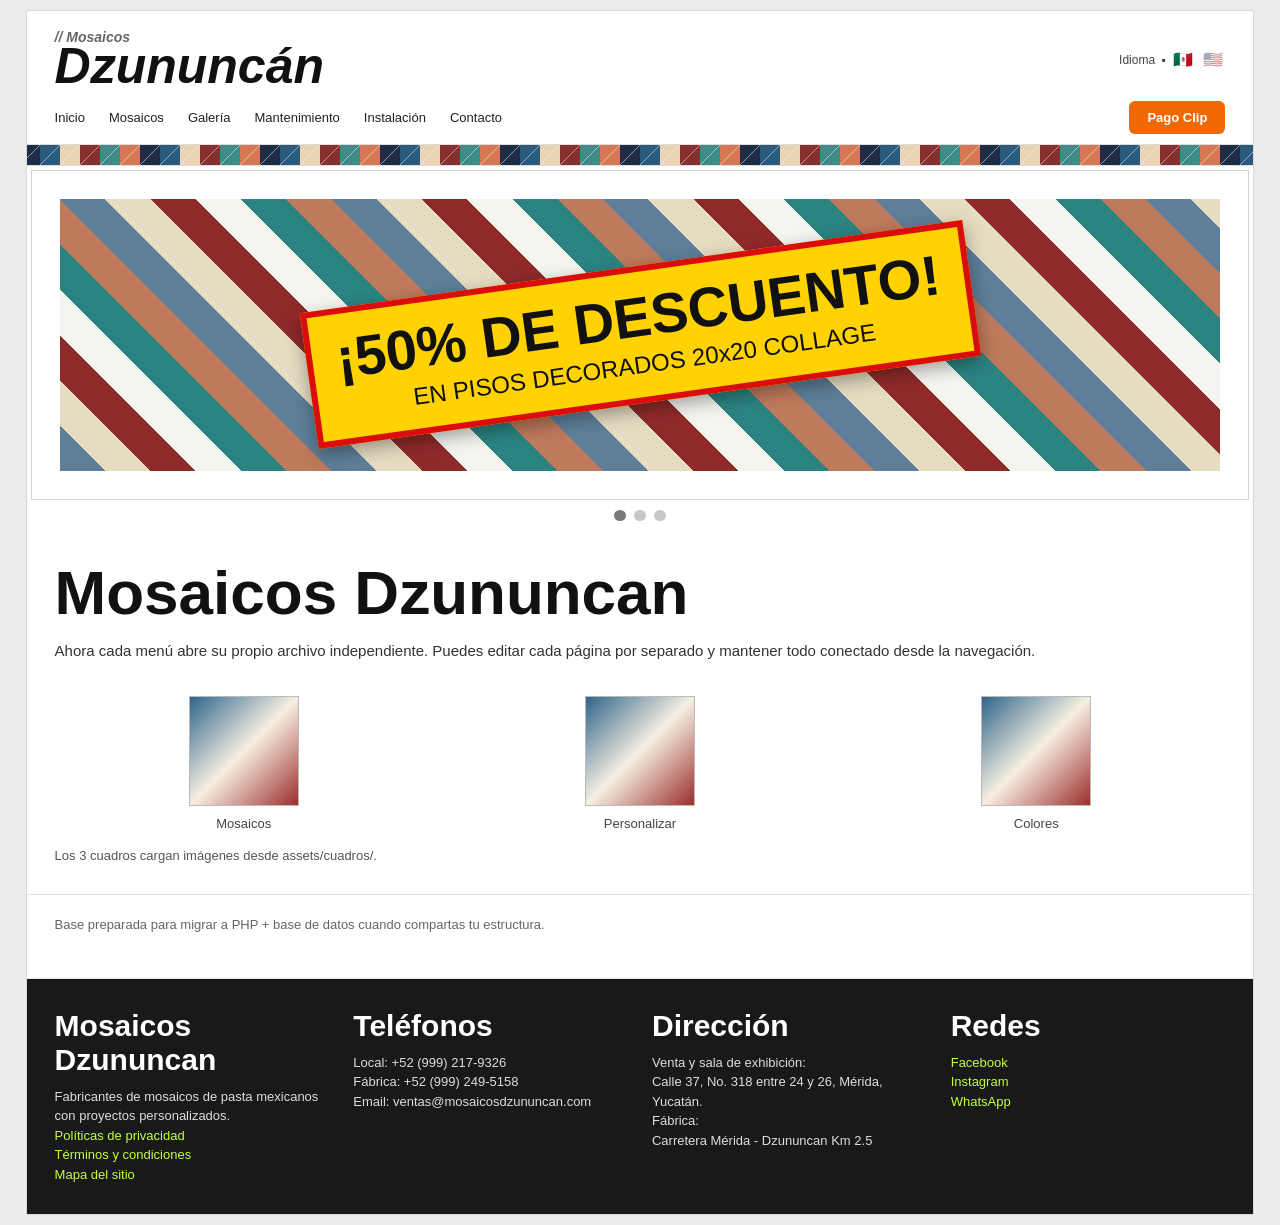
==== index.html @ 0fda91f3 "Merge 4589e6789a2e86bda77b7a3a38fa2004b139edac into e7e5aa910f6a037398a7ce93652a67bc9749ffb0" ====
<!doctype html>
<html lang="es">
<head>
  <meta charset="UTF-8" />
  <meta name="viewport" content="width=device-width, initial-scale=1.0" />
  <title>Inicio | Mosaicos Dzununcan</title>
  <link rel="stylesheet" href="assets.css" />
</head>
<body>
  <main class="site">
    <header class="top">
      <div class="brand-row">
        <div class="logo"><small>// Mosaicos</small>Dzununcán</div>
        <div class="langs"><span data-i18n="lang_label">Idioma</span> ▪
          <button class="lang-btn" data-set-lang="es" data-lang-active="es">🇲🇽</button>
          <button class="lang-btn" data-set-lang="en" data-lang-active="en">🇺🇸</button>
        </div>
      </div>
      <nav>
        <a data-keep-lang href="index.html" data-i18n="nav_home">Inicio</a>
        <a data-keep-lang href="mosaicos.html" data-i18n="nav_mosaics">Mosaicos</a>
        <a data-keep-lang href="galeria.html" data-i18n="nav_gallery">Galería</a>
        <a data-keep-lang href="mantenimiento.html" data-i18n="nav_maintenance">Mantenimiento</a>
        <a data-keep-lang href="instalacion.html" data-i18n="nav_installation">Instalación</a>
        <a data-keep-lang href="contacto.html" data-i18n="nav_contact">Contacto</a>
        <a data-keep-lang class="btn" href="pago.html" data-i18n="nav_pay">Pago Clip</a>
      </nav>
    </header>

    <div class="mosaic-strip"></div>
    <section class="hero" aria-label="Carrusel de promociones"><div class="slides" id="slides"></div></section>
    <div class="dots" id="dots"></div>

    <section>
      <h1>Mosaicos Dzununcan</h1>
      <p data-i18n="home_intro">Ahora cada menú abre su propio archivo independiente.</p>
      <div class="cards" id="featureCards"></div>
      <p class="note" data-i18n="home_note">Los 3 cuadros cargan imágenes desde assets/cuadros/.</p>
    </section>

    <footer data-i18n="home_footer">Base preparada para migrar a PHP + base de datos cuando compartas tu estructura.</footer>
  </main>

  <script src="app.js"></script>
  <script src="site-pages.js"></script>
</body>
</html>
---- assets.css ----
:root {
  --bg: #ececec;
  --card: #ffffff;
  --accent: #f16800;
  --text: #111;
  --muted: #555;
  --mosaic-strip-image: url('assets/strip-mosaicos-linea.svg');
}
* { box-sizing: border-box; }
body { margin:0; font-family: Arial, Helvetica, sans-serif; background:var(--bg); color:var(--text); }
.site { width: min(96vw, 1680px); margin: 10px auto; background: var(--card); border: 1px solid #d8d8d8; }
.top { padding: 20px 28px 10px; }
.brand-row { display:flex; align-items:center; justify-content:space-between; gap:20px; }
.logo { font-size: 50px; font-weight:700; font-style: italic; line-height: .9; }
.logo small { font-size: 14px; color:#666; display:block; }
.langs { font-size: 12px; color:#444; display:flex; align-items:center; gap:6px; }
.lang-btn{border:0;background:transparent;cursor:pointer;padding:0 2px;font-size:16px;opacity:.55}
.lang-btn.active{opacity:1}
nav { margin-top: 12px; display:flex; gap:24px; align-items:center; font-size:13px; flex-wrap: wrap; }
nav a { color:#222; text-decoration:none; }
nav a:hover { color:var(--accent); }
.btn { margin-left:auto; background:var(--accent); color:#fff; border-radius:6px; padding:9px 18px; font-weight:700; text-decoration:none; }
.mosaic-strip { height:22px; border-top:1px solid #ddd; border-bottom:1px solid #ddd; background-image: var(--mosaic-strip-image), repeating-linear-gradient(90deg,#2b5a7f 0 22px,#e9d4b4 22px 44px,#872f2d 44px 66px,#f3f1e8 66px 88px,#3f8b8a 88px 110px,#d77855 110px 132px,#1d2d45 132px 154px,#dbb2a6 154px 176px); background-size: auto 100%, auto; background-repeat: repeat-x, repeat; background-position:center; }
section { padding: 28px; }
h1 { margin:0 0 12px; font-size: 62px; }
h2 { margin:0 0 8px; font-size: 42px; }
h3 { margin:0 0 8px; font-size: 24px; }
p { margin:0; font-size:15px; line-height:1.5; color:#333; }
.panel { border-top:1px solid #e2e2e2; }
.grid { display:grid; gap:16px; }
.cards { display:flex; justify-content: space-around; margin-top: 34px; gap: 18px; }
.tile-card { text-decoration:none; color:inherit; text-align:center; }
.tile-card img { width:110px; height:110px; object-fit:cover; border:1px solid #bbb; display:block; margin:0 auto 8px; }
.tile-card span { font-size: 13px; color:#444; }
.hero { border:1px solid #d4d4d4; margin:4px; height:330px; overflow:hidden; position:relative; }
.slides { position:relative; width:100%; height:100%; }
.slide { position:absolute; inset:0; display:flex; align-items:center; justify-content:center; opacity:0; transition: opacity .35s ease; background: var(--slide-bg,#ddd); }
.slide.active { opacity:1; }
.promo { transform:rotate(-8deg); background:#ffd200; border:6px solid #db0c0c; padding:18px 24px; text-align:center; box-shadow:0 6px 18px rgba(0,0,0,.35); max-width: 90%; }
.promo strong { display:block; font-size: clamp(26px,4.6vw,56px); line-height: .95; }
.promo span { display:block; margin-top:8px; font-size: clamp(16px,2vw,24px); }
.dots { display:flex; justify-content:center; gap:8px; margin:10px 0 8px; }
.dots button { width:11px; height:11px; border-radius:50%; border:0; background:#c8c8c8; cursor:pointer; }
.dots button.active { background:#777; }
.note { margin-top: 14px; font-size: 13px; color: var(--muted); }
footer { border-top:1px solid #e2e2e2; padding:22px 28px; font-size:13px; color:#666; }
.category-grid{display:grid;grid-template-columns:repeat(4,1fr);gap:18px;margin-top:14px}
.category-card img{width:100%;height:130px;object-fit:cover;border:1px solid #ccc}
.category-card a{display:inline-block;margin-top:8px;background:#f39845;color:#fff;padding:5px 8px;text-decoration:none;font-size:12px}
.mosaic-grid{display:grid;grid-template-columns:repeat(4,1fr);gap:18px}
.mosaic-card img{width:100%;aspect-ratio:1/1;object-fit:cover;border:1px solid #cfcfcf}
.mosaic-card .code{font-size:11px;color:#666;letter-spacing:.3px;margin:6px 0 2px}
.mosaic-card .name{font-size:14px;margin:4px 0 6px}
.mosaic-card .action{display:inline-block;background:#f39845;color:#fff;padding:4px 8px;text-decoration:none;font-size:12px}
.empty-msg{grid-column:1/-1;padding:12px;border:1px dashed #bbb;background:#fafafa;color:#444}
.custom-wrap{display:grid;grid-template-columns:1fr 160px 1.4fr;gap:14px;align-items:start}
.vector-editor{width:100%;max-width:300px;aspect-ratio:1;border:1px solid #888;background:#fff;padding:8px}
.vector-editor svg,.editable-svg{width:100%;height:100%;display:block}
.editable-png{width:100%;height:100%;object-fit:contain;display:block}
.vector-canvas{width:100%;height:100%;display:block;cursor:crosshair;border:1px solid #999;background:#fff}
.preview-big{width:100%;aspect-ratio:12/8;border:1px solid #888;background:#f2f2f2;overflow:hidden}
.pattern-canvas{width:100%;height:100%;display:block}
.palette{display:grid;grid-template-columns:repeat(5,1fr);gap:4px}
.sw{height:32px;border:1px solid #999;cursor:pointer;position:relative;color:#fff;font-size:10px;font-weight:700;text-shadow:0 1px 2px rgba(0,0,0,.75)}
.sw span{position:absolute;left:4px;bottom:2px;letter-spacing:.2px}
.sw.active{outline:2px solid #111}
.side-box{border:1px solid #ddd;background:#f8f8f8;padding:12px}
@media (max-width:760px){ .site{width:100%;margin:0;border-left:0;border-right:0}.btn{margin-left:0}.logo{font-size:42px}h1{font-size:46px}h2{font-size:34px}.hero{height:260px}.category-grid,.mosaic-grid{grid-template-columns:repeat(2,1fr)}.custom-wrap{grid-template-columns:1fr}.dark-cols{grid-template-columns:1fr} }

.dark-footer{background:#191919;color:#eee;padding:30px 28px;margin-top:24px}
.dark-cols{display:grid;grid-template-columns:repeat(4,1fr);gap:24px}
.dark-footer h4{margin:0 0 10px;font-size:30px;color:#fff}
.dark-footer p,.dark-footer a{font-size:13px;line-height:1.5;color:#ddd;text-decoration:none}
.dark-footer a{color:#c2ff3f}
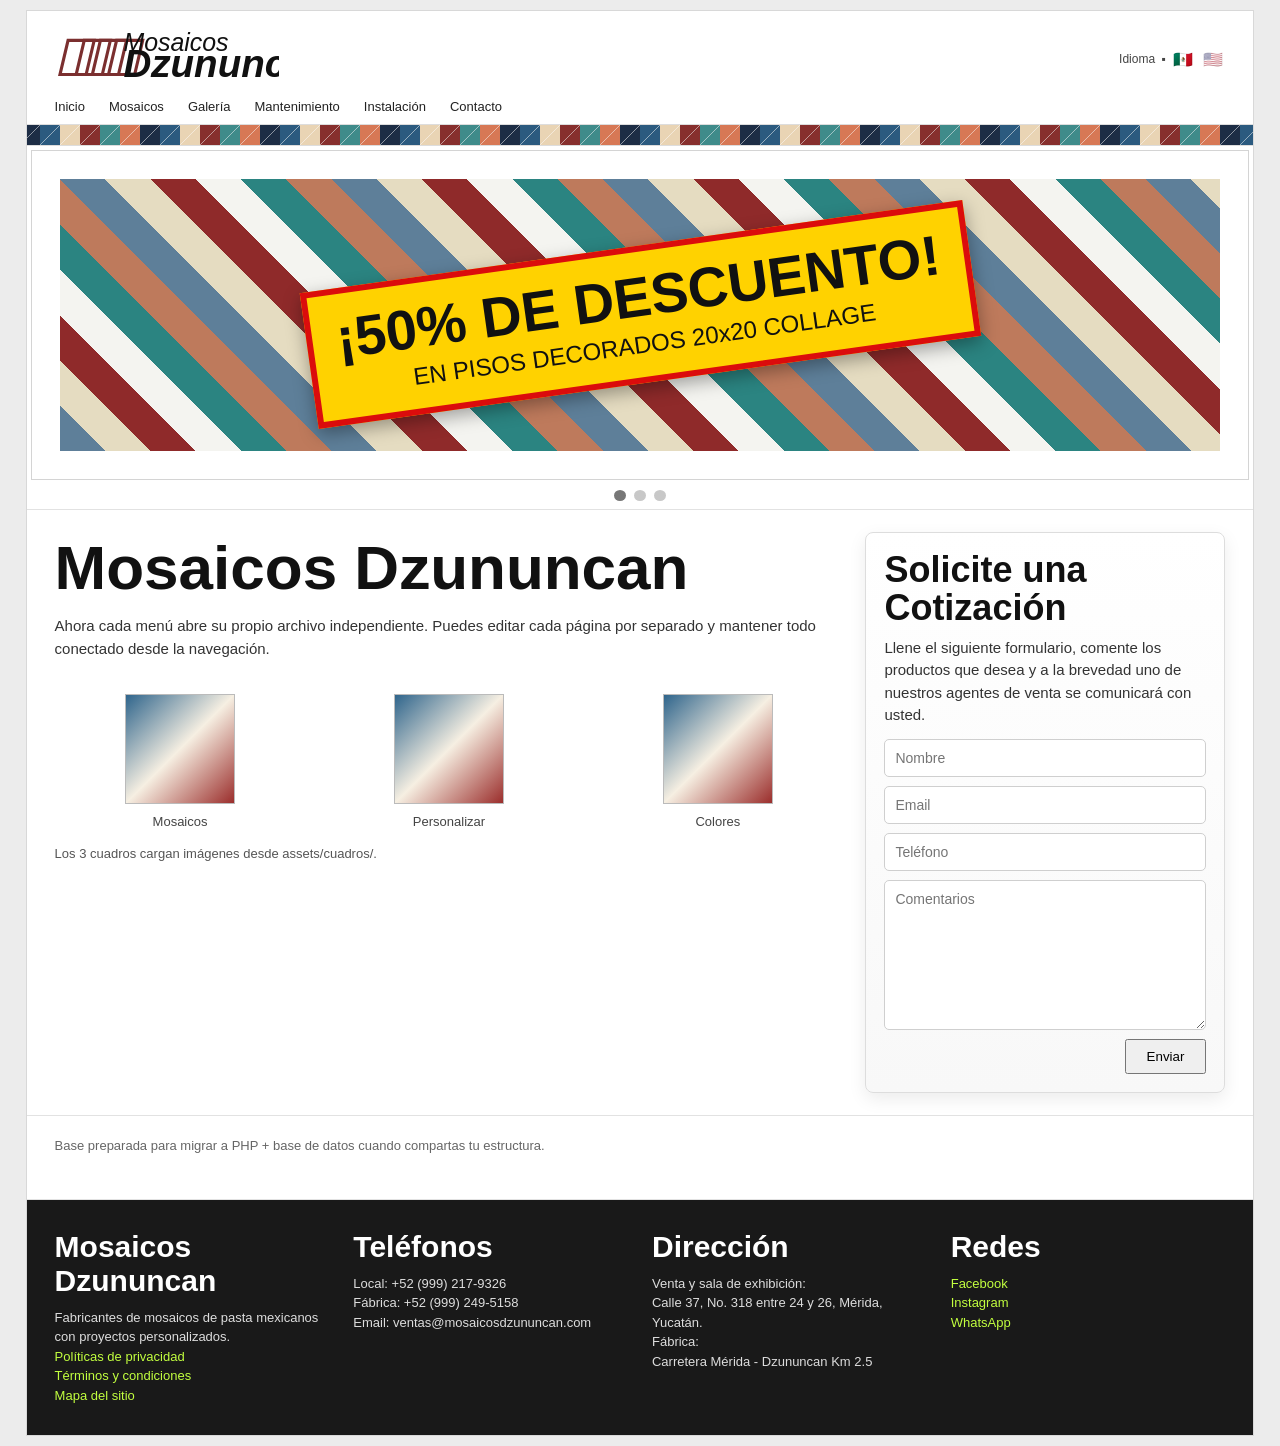
==== commit 766866bd: "Refine customizer entry modes and stop duplicating Tapiz model images" ====
--- a/index.html
+++ b/index.html
@@ -10,7 +10,7 @@
   <main class="site">
     <header class="top">
       <div class="brand-row">
-        <div class="logo"><small>// Mosaicos</small>Dzununcán</div>
+        <div class="logo"><img src="assets/logo-dzununcan.svg" alt="Mosaicos Dzununcán" /></div>
         <div class="langs"><span data-i18n="lang_label">Idioma</span> ▪
           <button class="lang-btn" data-set-lang="es" data-lang-active="es">🇲🇽</button>
           <button class="lang-btn" data-set-lang="en" data-lang-active="en">🇺🇸</button>
@@ -23,7 +23,7 @@
         <a data-keep-lang href="mantenimiento.html" data-i18n="nav_maintenance">Mantenimiento</a>
         <a data-keep-lang href="instalacion.html" data-i18n="nav_installation">Instalación</a>
         <a data-keep-lang href="contacto.html" data-i18n="nav_contact">Contacto</a>
-        <a data-keep-lang class="btn" href="pago.html" data-i18n="nav_pay">Pago Clip</a>
+        
       </nav>
     </header>
 
@@ -31,17 +31,31 @@
     <section class="hero" aria-label="Carrusel de promociones"><div class="slides" id="slides"></div></section>
     <div class="dots" id="dots"></div>
 
-    <section>
-      <h1>Mosaicos Dzununcan</h1>
-      <p data-i18n="home_intro">Ahora cada menú abre su propio archivo independiente.</p>
-      <div class="cards" id="featureCards"></div>
-      <p class="note" data-i18n="home_note">Los 3 cuadros cargan imágenes desde assets/cuadros/.</p>
+    <section class="panel decorated-layout home-sales-layout">
+      <div class="mosaic-grid-wrap">
+        <h1>Mosaicos Dzununcan</h1>
+        <p data-i18n="home_intro">Ahora cada menú abre su propio archivo independiente.</p>
+        <div class="cards" id="featureCards"></div>
+        <p class="note" data-i18n="home_note">Los 3 cuadros cargan imágenes desde assets/cuadros/.</p>
+      </div>
+      <aside class="quote-box">
+        <h3 data-i18n="quote_title">Solicite una Cotización</h3>
+        <p data-i18n="quote_desc">Llene el siguiente formulario, comente los productos que desea y a la brevedad uno de nuestros agentes de venta se comunicará con usted.</p>
+        <form class="quote-form" action="mailto:ventas@mosaicosdzununcan.com" method="post" enctype="text/plain">
+          <input type="text" name="nombre" data-i18n-placeholder="quote_name" placeholder="Nombre" required />
+          <input type="email" name="email" data-i18n-placeholder="quote_email" placeholder="Email" required />
+          <input type="tel" name="telefono" data-i18n-placeholder="quote_phone" placeholder="Teléfono" />
+          <textarea name="comentarios" rows="8" data-i18n-placeholder="quote_comments" placeholder="Comentarios" required></textarea>
+          <button type="submit" class="action quote-submit" data-i18n="quote_send">Enviar</button>
+        </form>
+      </aside>
     </section>
 
     <footer data-i18n="home_footer">Base preparada para migrar a PHP + base de datos cuando compartas tu estructura.</footer>
   </main>
 
   <script src="app.js"></script>
+  <script src="config/home-carousel.js"></script>
   <script src="site-pages.js"></script>
 </body>
 </html>
--- a/assets.css
+++ b/assets.css
@@ -11,8 +11,8 @@
 .site { width: min(96vw, 1680px); margin: 10px auto; background: var(--card); border: 1px solid #d8d8d8; }
 .top { padding: 20px 28px 10px; }
 .brand-row { display:flex; align-items:center; justify-content:space-between; gap:20px; }
-.logo { font-size: 50px; font-weight:700; font-style: italic; line-height: .9; }
-.logo small { font-size: 14px; color:#666; display:block; }
+.logo { display:flex; align-items:center; }
+.logo img { height:56px; width:auto; display:block; }
 .langs { font-size: 12px; color:#444; display:flex; align-items:center; gap:6px; }
 .lang-btn{border:0;background:transparent;cursor:pointer;padding:0 2px;font-size:16px;opacity:.55}
 .lang-btn.active{opacity:1}
@@ -43,6 +43,17 @@
 .dots button { width:11px; height:11px; border-radius:50%; border:0; background:#c8c8c8; cursor:pointer; }
 .dots button.active { background:#777; }
 .note { margin-top: 14px; font-size: 13px; color: var(--muted); }
+
+.model-search-row{display:flex;gap:10px;flex-wrap:wrap}
+.model-search{margin-top:8px;max-width:190px;position:relative}
+.model-search input{width:100%;padding:7px 10px;border:1px solid #c7c7c7;border-radius:6px;font-size:12px}
+.model-search-results{margin-top:6px;border:1px solid #e2e2e2;border-radius:6px;max-height:96px;overflow:auto;background:#fff}
+.model-search-item{display:block;width:100%;border:0;border-bottom:1px solid #f0f0f0;background:#fff;text-align:left;padding:7px 9px;cursor:pointer;font-size:12px;color:#444}
+.model-search-item:last-child{border-bottom:0}
+.model-search-item:hover{background:#f8f8f8}
+.model-search-item.active{background:#fff4e8;color:#b45600;font-weight:700}
+.model-search-empty{padding:8px 9px;font-size:12px;color:#777}
+
 footer { border-top:1px solid #e2e2e2; padding:22px 28px; font-size:13px; color:#666; }
 .category-grid{display:grid;grid-template-columns:repeat(4,1fr);gap:18px;margin-top:14px}
 .category-card img{width:100%;height:130px;object-fit:cover;border:1px solid #ccc}
@@ -51,7 +62,8 @@
 .mosaic-card img{width:100%;aspect-ratio:1/1;object-fit:cover;border:1px solid #cfcfcf}
 .mosaic-card .code{font-size:11px;color:#666;letter-spacing:.3px;margin:6px 0 2px}
 .mosaic-card .name{font-size:14px;margin:4px 0 6px}
-.mosaic-card .action{display:inline-block;background:#f39845;color:#fff;padding:4px 8px;text-decoration:none;font-size:12px}
+.mosaic-card .action{display:inline-block;background:#f39845;color:#fff;padding:4px 8px;text-decoration:none;font-size:12px;transition:transform .14s ease,box-shadow .14s ease}
+.mosaic-card .action:hover{transform:scale(1.06);box-shadow:0 3px 10px rgba(0,0,0,.16)}
 .empty-msg{grid-column:1/-1;padding:12px;border:1px dashed #bbb;background:#fafafa;color:#444}
 .custom-wrap{display:grid;grid-template-columns:1fr 160px 1.4fr;gap:14px;align-items:start}
 .vector-editor{width:100%;max-width:300px;aspect-ratio:1;border:1px solid #888;background:#fff;padding:8px}
@@ -65,7 +77,34 @@
 .sw span{position:absolute;left:4px;bottom:2px;letter-spacing:.2px}
 .sw.active{outline:2px solid #111}
 .side-box{border:1px solid #ddd;background:#f8f8f8;padding:12px}
-@media (max-width:760px){ .site{width:100%;margin:0;border-left:0;border-right:0}.btn{margin-left:0}.logo{font-size:42px}h1{font-size:46px}h2{font-size:34px}.hero{height:260px}.category-grid,.mosaic-grid{grid-template-columns:repeat(2,1fr)}.custom-wrap{grid-template-columns:1fr}.dark-cols{grid-template-columns:1fr} }
+@media (max-width:980px){.decorated-layout{grid-template-columns:1fr}.quote-box h3{font-size:30px}.quote-top h4{font-size:32px}.cards{justify-content:flex-start}}
+@media (max-width:760px){ .site{width:100%;margin:0;border-left:0;border-right:0}.btn{margin-left:0}.logo img{height:44px}h1{font-size:46px}h2{font-size:34px}.hero{height:260px}.category-grid,.mosaic-grid,.mosaic-grid-small{grid-template-columns:repeat(2,1fr)}.custom-wrap{grid-template-columns:1fr}.dark-cols{grid-template-columns:1fr} }
+
+
+.decorated-layout{display:grid;grid-template-columns:minmax(0,1fr) 360px;gap:22px;align-items:start;padding:22px 28px}
+.mosaic-grid-wrap{min-width:0}
+.mosaic-grid-small{grid-template-columns:repeat(4,minmax(100px,1fr));gap:12px}
+.mosaic-grid-small .mosaic-card{text-align:center}
+.mosaic-grid-small .mosaic-card img{max-width:118px;margin:0 auto;display:block}
+.mosaic-grid-small .name{font-size:11px}
+.mosaic-grid-small .code{font-size:9px}
+.quote-box{border:1px solid #ddd;background:linear-gradient(180deg,#ffffff 0%,#f8f8f8 100%);padding:18px;border-radius:8px;box-shadow:0 6px 18px rgba(0,0,0,.08)}
+
+.quote-top{padding-bottom:12px;border-bottom:1px solid #e3e3e3;margin-bottom:14px}
+.quote-top h4{font-size:40px;line-height:1.04;margin:0 0 8px}
+.quote-top p{margin:0 0 8px;font-size:14px;color:#333}
+.quote-top-btn{display:inline-block;padding:10px 14px !important;border-radius:999px !important;background:linear-gradient(90deg,#f39845 0%,#f16800 100%) !important;color:#fff !important;font-weight:700;letter-spacing:.2px;text-decoration:none !important;box-shadow:0 8px 18px rgba(241,104,0,.28);transition:transform .16s ease,box-shadow .16s ease}
+.quote-top-btn:hover{transform:translateY(-1px) scale(1.03);box-shadow:0 12px 24px rgba(241,104,0,.32)}
+
+.quote-box h3{font-size:36px;margin:0 0 10px;line-height:1.05}
+.quote-box p{font-size:15px;line-height:1.5;margin-bottom:12px;color:#333}
+.quote-form{display:grid;gap:9px}
+.quote-form input,.quote-form textarea{width:100%;border:1px solid #cfcfcf;border-radius:5px;padding:10px;font-size:14px;font-family:Arial,Helvetica,sans-serif;background:#fff}
+.quote-submit{justify-self:end;padding:8px 20px}
+.home-sales-layout h1{margin-top:0}
+.custom-controls{display:flex;gap:6px;margin-top:8px}
+.control-btn{padding:7px 10px;min-width:38px;font-size:16px;line-height:1;border-radius:6px}
+.control-btn:disabled{opacity:.45;cursor:not-allowed}
 
 .dark-footer{background:#191919;color:#eee;padding:30px 28px;margin-top:24px}
 .dark-cols{display:grid;grid-template-columns:repeat(4,1fr);gap:24px}
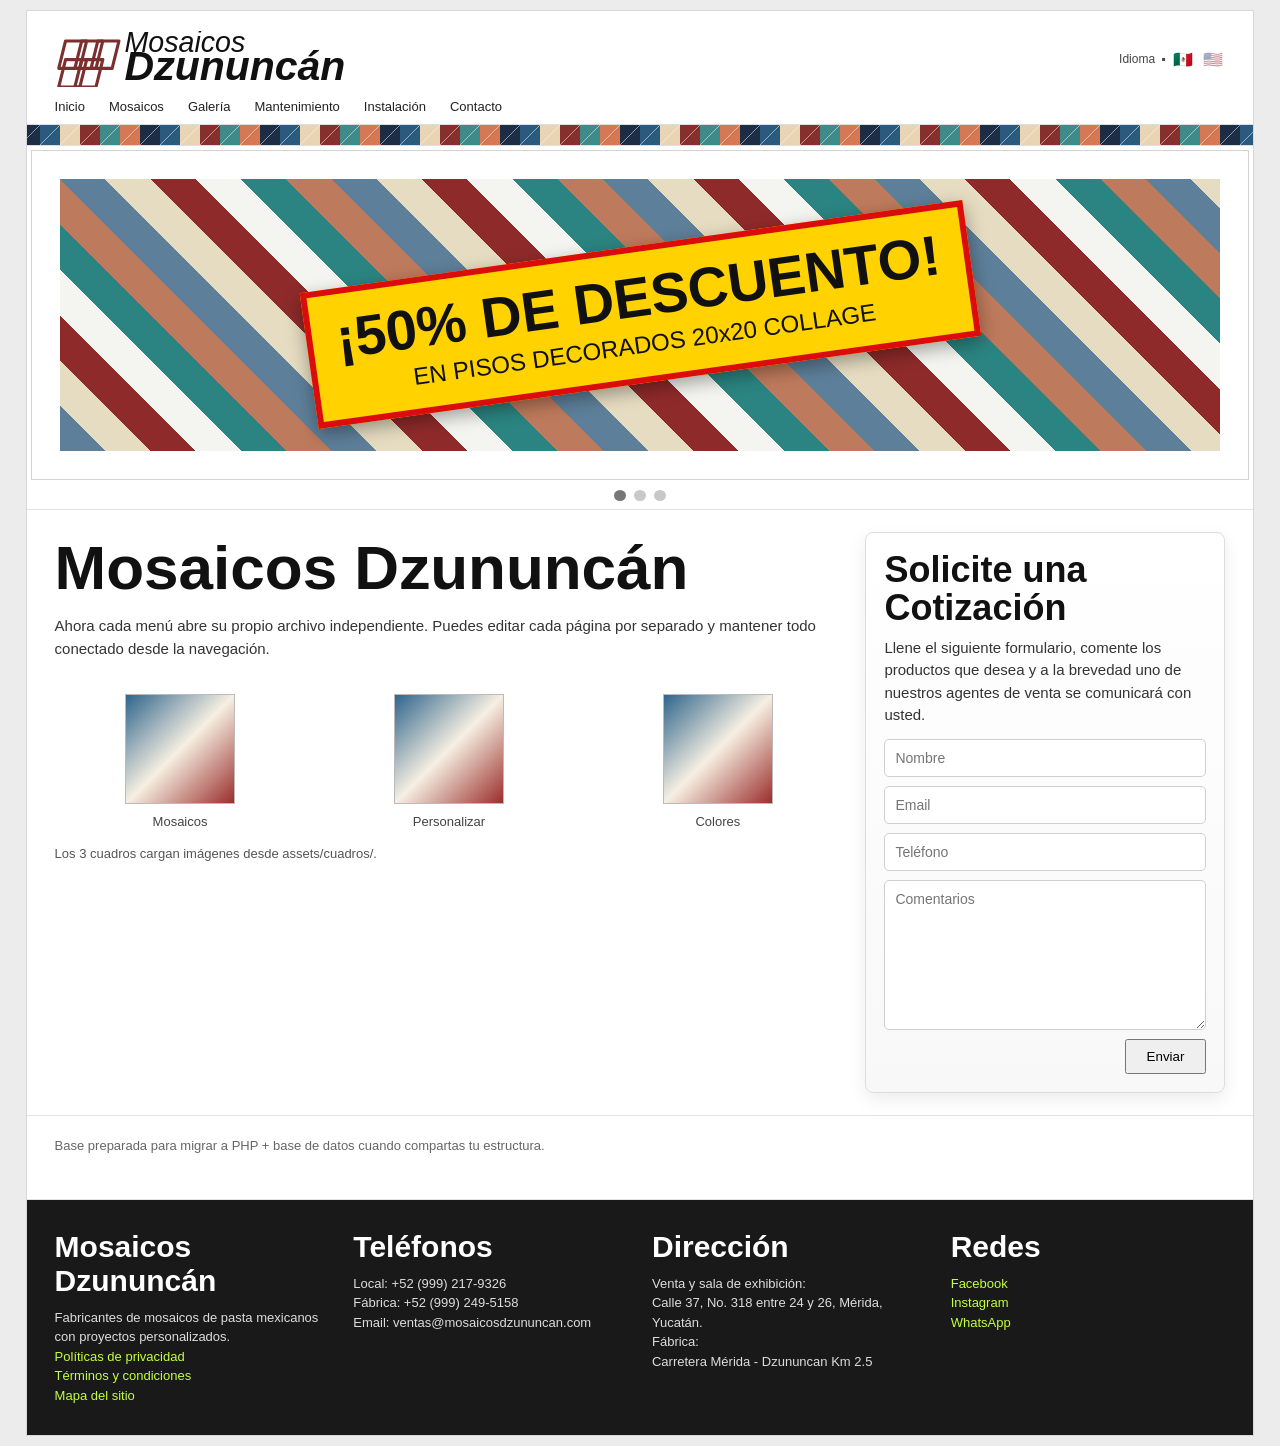
==== commit 04aa64dd: "Refinar overlay animado y restaurar branding Dzununcán en logo" ====
--- a/index.html
+++ b/index.html
@@ -3,7 +3,7 @@
 <head>
   <meta charset="UTF-8" />
   <meta name="viewport" content="width=device-width, initial-scale=1.0" />
-  <title>Inicio | Mosaicos Dzununcan</title>
+  <title>Inicio | Mosaicos Dzununcán</title>
   <link rel="stylesheet" href="assets.css" />
 </head>
 <body>
@@ -33,7 +33,7 @@
 
     <section class="panel decorated-layout home-sales-layout">
       <div class="mosaic-grid-wrap">
-        <h1>Mosaicos Dzununcan</h1>
+        <h1>Mosaicos Dzununcán</h1>
         <p data-i18n="home_intro">Ahora cada menú abre su propio archivo independiente.</p>
         <div class="cards" id="featureCards"></div>
         <p class="note" data-i18n="home_note">Los 3 cuadros cargan imágenes desde assets/cuadros/.</p>
--- a/assets.css
+++ b/assets.css
@@ -57,13 +57,12 @@
 footer { border-top:1px solid #e2e2e2; padding:22px 28px; font-size:13px; color:#666; }
 .category-grid{display:grid;grid-template-columns:repeat(4,1fr);gap:18px;margin-top:14px}
 .category-card img{width:100%;height:130px;object-fit:cover;border:1px solid #ccc}
-.category-card a{display:inline-block;margin-top:8px;background:#f39845;color:#fff;padding:5px 8px;text-decoration:none;font-size:12px}
+.category-card a{display:inline-block;margin-top:8px;text-decoration:none;font-size:12px}
 .mosaic-grid{display:grid;grid-template-columns:repeat(4,1fr);gap:18px}
 .mosaic-card img{width:100%;aspect-ratio:1/1;object-fit:cover;border:1px solid #cfcfcf}
 .mosaic-card .code{font-size:11px;color:#666;letter-spacing:.3px;margin:6px 0 2px}
 .mosaic-card .name{font-size:14px;margin:4px 0 6px}
-.mosaic-card .action{display:inline-block;background:#f39845;color:#fff;padding:4px 8px;text-decoration:none;font-size:12px;transition:transform .14s ease,box-shadow .14s ease}
-.mosaic-card .action:hover{transform:scale(1.06);box-shadow:0 3px 10px rgba(0,0,0,.16)}
+.mosaic-card .action{display:inline-block;text-decoration:none;font-size:12px}
 .empty-msg{grid-column:1/-1;padding:12px;border:1px dashed #bbb;background:#fafafa;color:#444}
 .custom-wrap{display:grid;grid-template-columns:1fr 160px 1.4fr;gap:14px;align-items:start}
 .vector-editor{width:100%;max-width:300px;aspect-ratio:1;border:1px solid #888;background:#fff;padding:8px}
@@ -86,15 +85,32 @@
 .mosaic-grid-small{grid-template-columns:repeat(4,minmax(100px,1fr));gap:12px}
 .mosaic-grid-small .mosaic-card{text-align:center}
 .mosaic-grid-small .mosaic-card img{max-width:118px;margin:0 auto;display:block}
-.mosaic-grid-small .name{font-size:11px}
+.mosaic-grid-small .name{font-size:15px;font-weight:700;line-height:1.25}
 .mosaic-grid-small .code{font-size:9px}
 .quote-box{border:1px solid #ddd;background:linear-gradient(180deg,#ffffff 0%,#f8f8f8 100%);padding:18px;border-radius:8px;box-shadow:0 6px 18px rgba(0,0,0,.08)}
 
 .quote-top{padding-bottom:12px;border-bottom:1px solid #e3e3e3;margin-bottom:14px}
 .quote-top h4{font-size:40px;line-height:1.04;margin:0 0 8px}
 .quote-top p{margin:0 0 8px;font-size:14px;color:#333}
-.quote-top-btn{display:inline-block;padding:10px 14px !important;border-radius:999px !important;background:linear-gradient(90deg,#f39845 0%,#f16800 100%) !important;color:#fff !important;font-weight:700;letter-spacing:.2px;text-decoration:none !important;box-shadow:0 8px 18px rgba(241,104,0,.28);transition:transform .16s ease,box-shadow .16s ease}
-.quote-top-btn:hover{transform:translateY(-1px) scale(1.03);box-shadow:0 12px 24px rgba(241,104,0,.32)}
+.cta-pill{display:inline-block;padding:10px 14px !important;border-radius:999px !important;background:linear-gradient(90deg,#f39845 0%,#f16800 100%) !important;color:#fff !important;font-weight:700;letter-spacing:.2px;text-decoration:none !important;box-shadow:0 8px 18px rgba(241,104,0,.28);transition:transform .16s ease,box-shadow .16s ease;border:0}
+.cta-pill:hover{transform:translateY(-1px) scale(1.03);box-shadow:0 12px 24px rgba(241,104,0,.32)}
+
+.mosaic-preview-trigger{cursor:zoom-in;transition:transform .18s ease,box-shadow .18s ease}
+.mosaic-preview-trigger:hover{transform:translateY(-2px);box-shadow:0 8px 20px rgba(0,0,0,.2)}
+
+
+.mosaic-grid-small .cta-pill{padding:6px 10px !important;font-size:11px !important;box-shadow:0 6px 14px rgba(241,104,0,.24)}
+
+.model-overlay{position:fixed;inset:0;display:block;z-index:1200;pointer-events:none;opacity:0;transition:opacity .28s ease}
+.model-overlay.open{opacity:1;pointer-events:auto}
+.model-overlay.closing{opacity:0;pointer-events:none}
+.model-overlay-backdrop{position:absolute;inset:0;background:rgba(0,0,0,.45);backdrop-filter:blur(1px);transition:background .28s ease}
+.model-overlay-card{position:relative;width:min(90vw,980px);height:min(80vh,720px);margin:6vh auto 0;background:#111;box-shadow:0 24px 60px rgba(0,0,0,.45);overflow:hidden;border-radius:4px;transform:translateY(24px) scale(.96);opacity:0;transition:transform .3s ease,opacity .3s ease}
+.model-overlay.open .model-overlay-card{transform:translateY(0) scale(1);opacity:1}
+.model-overlay-close{position:absolute;right:10px;top:8px;z-index:3;border:0;background:rgba(0,0,0,.5);color:#fff;width:34px;height:34px;border-radius:50%;font-size:24px;line-height:1;cursor:pointer}
+.model-overlay-pattern{width:100%;height:calc(100% - 46px);background-repeat:repeat;background-position:center;background-size:calc(100% / 8) calc(100% / 6);will-change:transform;animation:modelPatternSpin 18s linear infinite}
+.model-overlay-footer{height:46px;background:#000;color:#d7ecff;display:flex;align-items:center;padding:0 20px;font-size:12px;letter-spacing:.8px}
+@keyframes modelPatternSpin{0%{transform:scale(1) rotate(0deg)}50%{transform:scale(1.04) rotate(180deg)}100%{transform:scale(1) rotate(360deg)}}
 
 .quote-box h3{font-size:36px;margin:0 0 10px;line-height:1.05}
 .quote-box p{font-size:15px;line-height:1.5;margin-bottom:12px;color:#333}
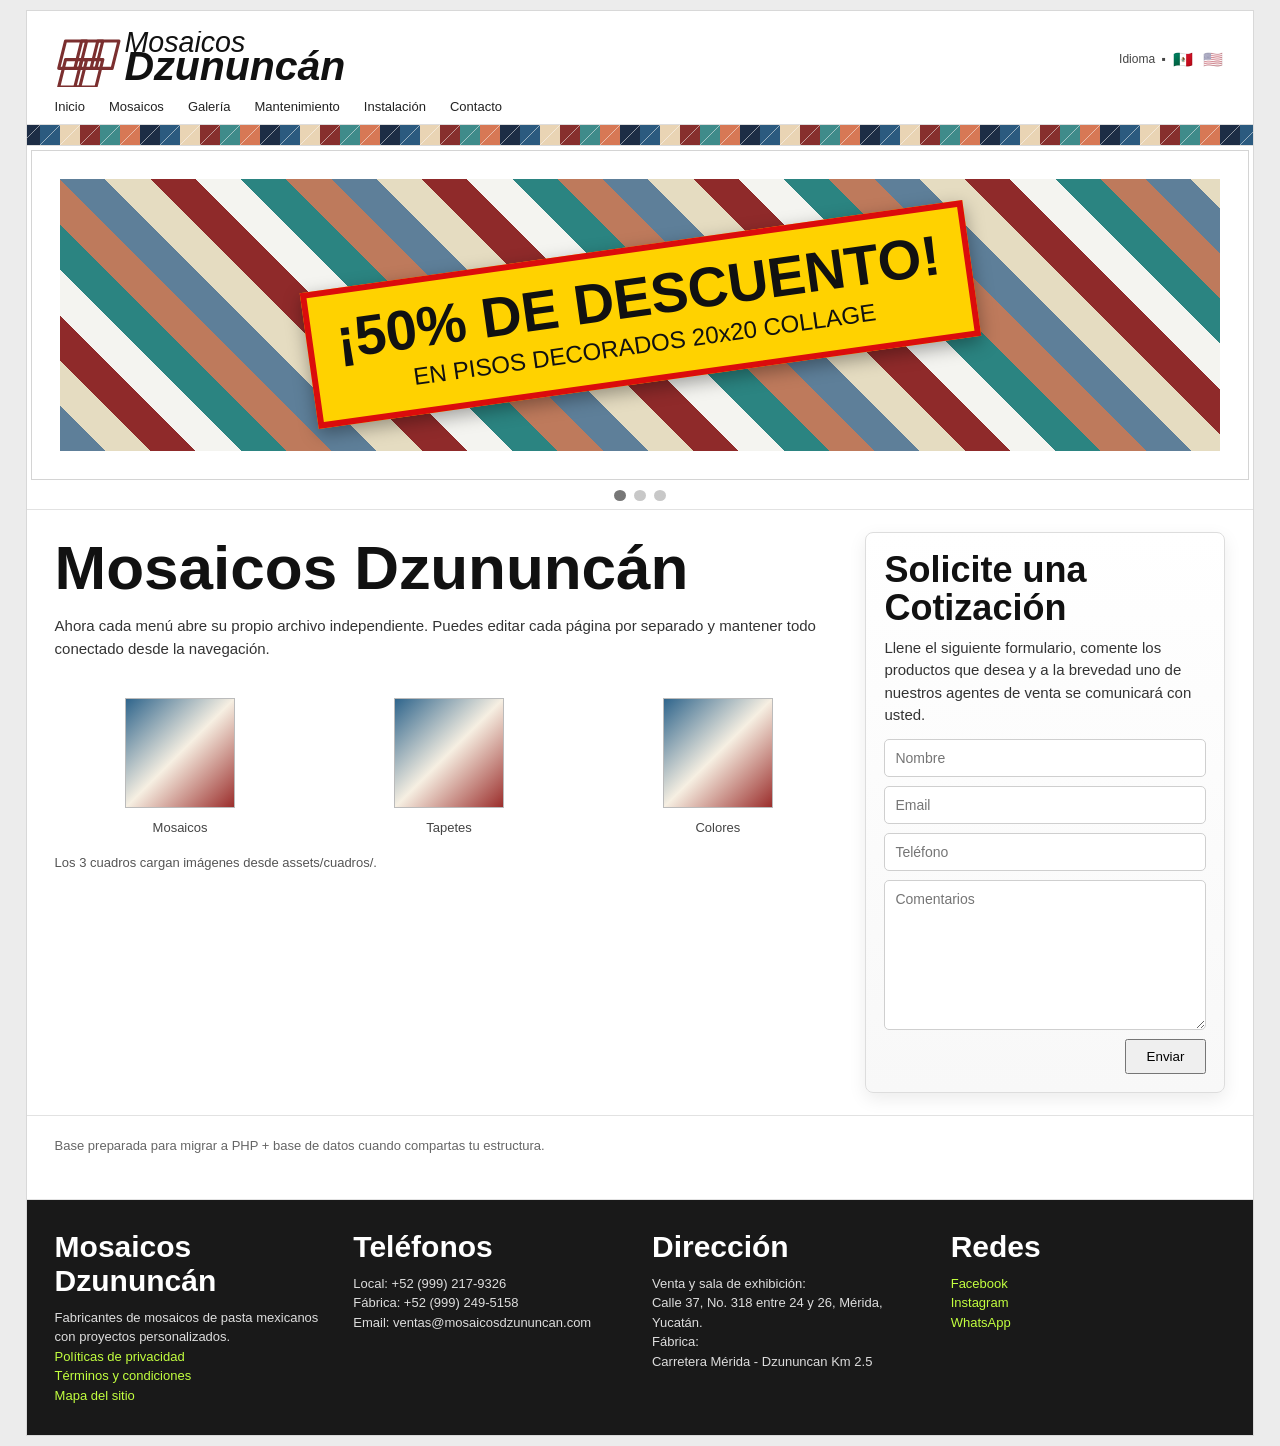
==== commit 1b170819: "Fix Spanish/English i18n strings for customizer and colors page" ====
--- a/index.html
+++ b/index.html
@@ -55,6 +55,7 @@
   </main>
 
   <script src="app.js"></script>
+  <script src="config/home-media.php"></script>
   <script src="config/home-carousel.js"></script>
   <script src="site-pages.js"></script>
 </body>
--- a/assets.css
+++ b/assets.css
@@ -29,9 +29,14 @@
 .panel { border-top:1px solid #e2e2e2; }
 .grid { display:grid; gap:16px; }
 .cards { display:flex; justify-content: space-around; margin-top: 34px; gap: 18px; }
-.tile-card { text-decoration:none; color:inherit; text-align:center; }
-.tile-card img { width:110px; height:110px; object-fit:cover; border:1px solid #bbb; display:block; margin:0 auto 8px; }
+.tile-card { color:inherit; text-align:center; text-decoration:none; display:flex; }
+.tile-card img { width:110px; height:110px; object-fit:cover; border:1px solid #bbb; display:block; margin:0 auto 4px; }
 .tile-card span { font-size: 13px; color:#444; }
+
+.tile-card{display:flex;flex-direction:column;align-items:center;gap:8px;padding:4px 6px;transition:transform .18s ease, box-shadow .18s ease}
+.tile-card:hover{transform:scale(1.05)}
+.tapetes-cta-wrap{padding:20px 28px}
+
 .hero { border:1px solid #d4d4d4; margin:4px; height:330px; overflow:hidden; position:relative; }
 .slides { position:relative; width:100%; height:100%; }
 .slide { position:absolute; inset:0; display:flex; align-items:center; justify-content:center; opacity:0; transition: opacity .35s ease; background: var(--slide-bg,#ddd); }
@@ -65,6 +70,8 @@
 .mosaic-card .action{display:inline-block;text-decoration:none;font-size:12px}
 .empty-msg{grid-column:1/-1;padding:12px;border:1px dashed #bbb;background:#fafafa;color:#444}
 .custom-wrap{display:grid;grid-template-columns:1fr 160px 1.4fr;gap:14px;align-items:start}
+.extra-editors{display:grid;grid-template-columns:repeat(2,1fr);gap:10px;margin-top:10px}
+.extra-editor{max-width:none;aspect-ratio:1/1}
 .vector-editor{width:100%;max-width:300px;aspect-ratio:1;border:1px solid #888;background:#fff;padding:8px}
 .vector-editor svg,.editable-svg{width:100%;height:100%;display:block}
 .editable-png{width:100%;height:100%;object-fit:contain;display:block}
@@ -72,8 +79,8 @@
 .preview-big{width:100%;aspect-ratio:12/8;border:1px solid #888;background:#f2f2f2;overflow:hidden}
 .pattern-canvas{width:100%;height:100%;display:block}
 .palette{display:grid;grid-template-columns:repeat(5,1fr);gap:4px}
-.sw{height:32px;border:1px solid #999;cursor:pointer;position:relative;color:#fff;font-size:10px;font-weight:700;text-shadow:0 1px 2px rgba(0,0,0,.75)}
-.sw span{position:absolute;left:4px;bottom:2px;letter-spacing:.2px}
+.sw{height:34px;border:1px solid #999;cursor:pointer;position:relative;color:#fff;font-size:10px;font-weight:700;text-shadow:0 1px 2px rgba(0,0,0,.75);overflow:hidden}
+.sw span{position:absolute;left:2px;right:2px;bottom:2px;letter-spacing:.1px;font-size:9px;line-height:1;text-align:center;white-space:nowrap}.sw span.long{font-size:8px}
 .sw.active{outline:2px solid #111}
 .side-box{border:1px solid #ddd;background:#f8f8f8;padding:12px}
 @media (max-width:980px){.decorated-layout{grid-template-columns:1fr}.quote-box h3{font-size:30px}.quote-top h4{font-size:32px}.cards{justify-content:flex-start}}
@@ -105,12 +112,11 @@
 .model-overlay.open{opacity:1;pointer-events:auto}
 .model-overlay.closing{opacity:0;pointer-events:none}
 .model-overlay-backdrop{position:absolute;inset:0;background:rgba(0,0,0,.45);backdrop-filter:blur(1px);transition:background .28s ease}
-.model-overlay-card{position:relative;width:min(90vw,980px);height:min(80vh,720px);margin:6vh auto 0;background:#111;box-shadow:0 24px 60px rgba(0,0,0,.45);overflow:hidden;border-radius:4px;transform:translateY(24px) scale(.96);opacity:0;transition:transform .3s ease,opacity .3s ease}
+.model-overlay-card{position:relative;width:min(92vw,1100px);max-height:88vh;aspect-ratio:4/3;margin:4vh auto 0;background:#111;box-shadow:0 24px 60px rgba(0,0,0,.45);overflow:hidden;border-radius:4px;display:grid;grid-template-rows:1fr 46px;transform:translateY(24px) scale(.96);opacity:0;transition:transform .3s ease,opacity .3s ease}
 .model-overlay.open .model-overlay-card{transform:translateY(0) scale(1);opacity:1}
 .model-overlay-close{position:absolute;right:10px;top:8px;z-index:3;border:0;background:rgba(0,0,0,.5);color:#fff;width:34px;height:34px;border-radius:50%;font-size:24px;line-height:1;cursor:pointer}
-.model-overlay-pattern{width:100%;height:calc(100% - 46px);background-repeat:repeat;background-position:center;background-size:calc(100% / 8) calc(100% / 6);will-change:transform;animation:modelPatternSpin 18s linear infinite}
+.model-overlay-pattern{width:100%;height:100%;display:block;background:#f0f0f0}
 .model-overlay-footer{height:46px;background:#000;color:#d7ecff;display:flex;align-items:center;padding:0 20px;font-size:12px;letter-spacing:.8px}
-@keyframes modelPatternSpin{0%{transform:scale(1) rotate(0deg)}50%{transform:scale(1.04) rotate(180deg)}100%{transform:scale(1) rotate(360deg)}}
 
 .quote-box h3{font-size:36px;margin:0 0 10px;line-height:1.05}
 .quote-box p{font-size:15px;line-height:1.5;margin-bottom:12px;color:#333}
@@ -127,3 +133,23 @@
 .dark-footer h4{margin:0 0 10px;font-size:30px;color:#fff}
 .dark-footer p,.dark-footer a{font-size:13px;line-height:1.5;color:#ddd;text-decoration:none}
 .dark-footer a{color:#c2ff3f}
+
+
+.tapetes-list{display:grid;grid-template-columns:repeat(2,minmax(0,1fr));gap:16px;padding:18px 20px}
+.tapete-card{border:1px solid #d9d9d9;background:#fff;padding:14px}
+.tapete-preview-canvas{width:100%;height:auto;display:block;border:1px solid #c9c9c9;background:#f5f5f5}
+.tapete-meta{padding-top:10px}
+.tapete-meta h3{margin:0 0 6px;font-size:26px}
+.tapete-meta p{font-size:14px}
+
+.tapete-meta-head{display:flex;align-items:center;justify-content:space-between;gap:12px;flex-wrap:wrap}
+.tapete-meta-head .cta-pill{padding:10px 18px !important;font-size:14px !important}
+
+.colors-grid{display:grid;grid-template-columns:repeat(auto-fill,minmax(140px,1fr));gap:12px;margin-top:14px}
+.color-card{border:1px solid #ddd;border-radius:8px;padding:10px;background:#fff;display:grid;gap:6px;text-align:center}
+.color-card .swatch{height:60px;border:1px solid #bbb;border-radius:6px}
+.color-card strong{font-size:14px}
+.color-card span{font-size:12px;color:#666}
+.especiales-grid{display:grid;grid-template-columns:repeat(4,minmax(0,1fr));gap:12px;padding:20px 28px}
+.special-card img{width:100%;aspect-ratio:1/1;object-fit:cover}
+@media (max-width:980px){.tapetes-list{grid-template-columns:1fr}.especiales-grid{grid-template-columns:repeat(2,minmax(0,1fr));}}
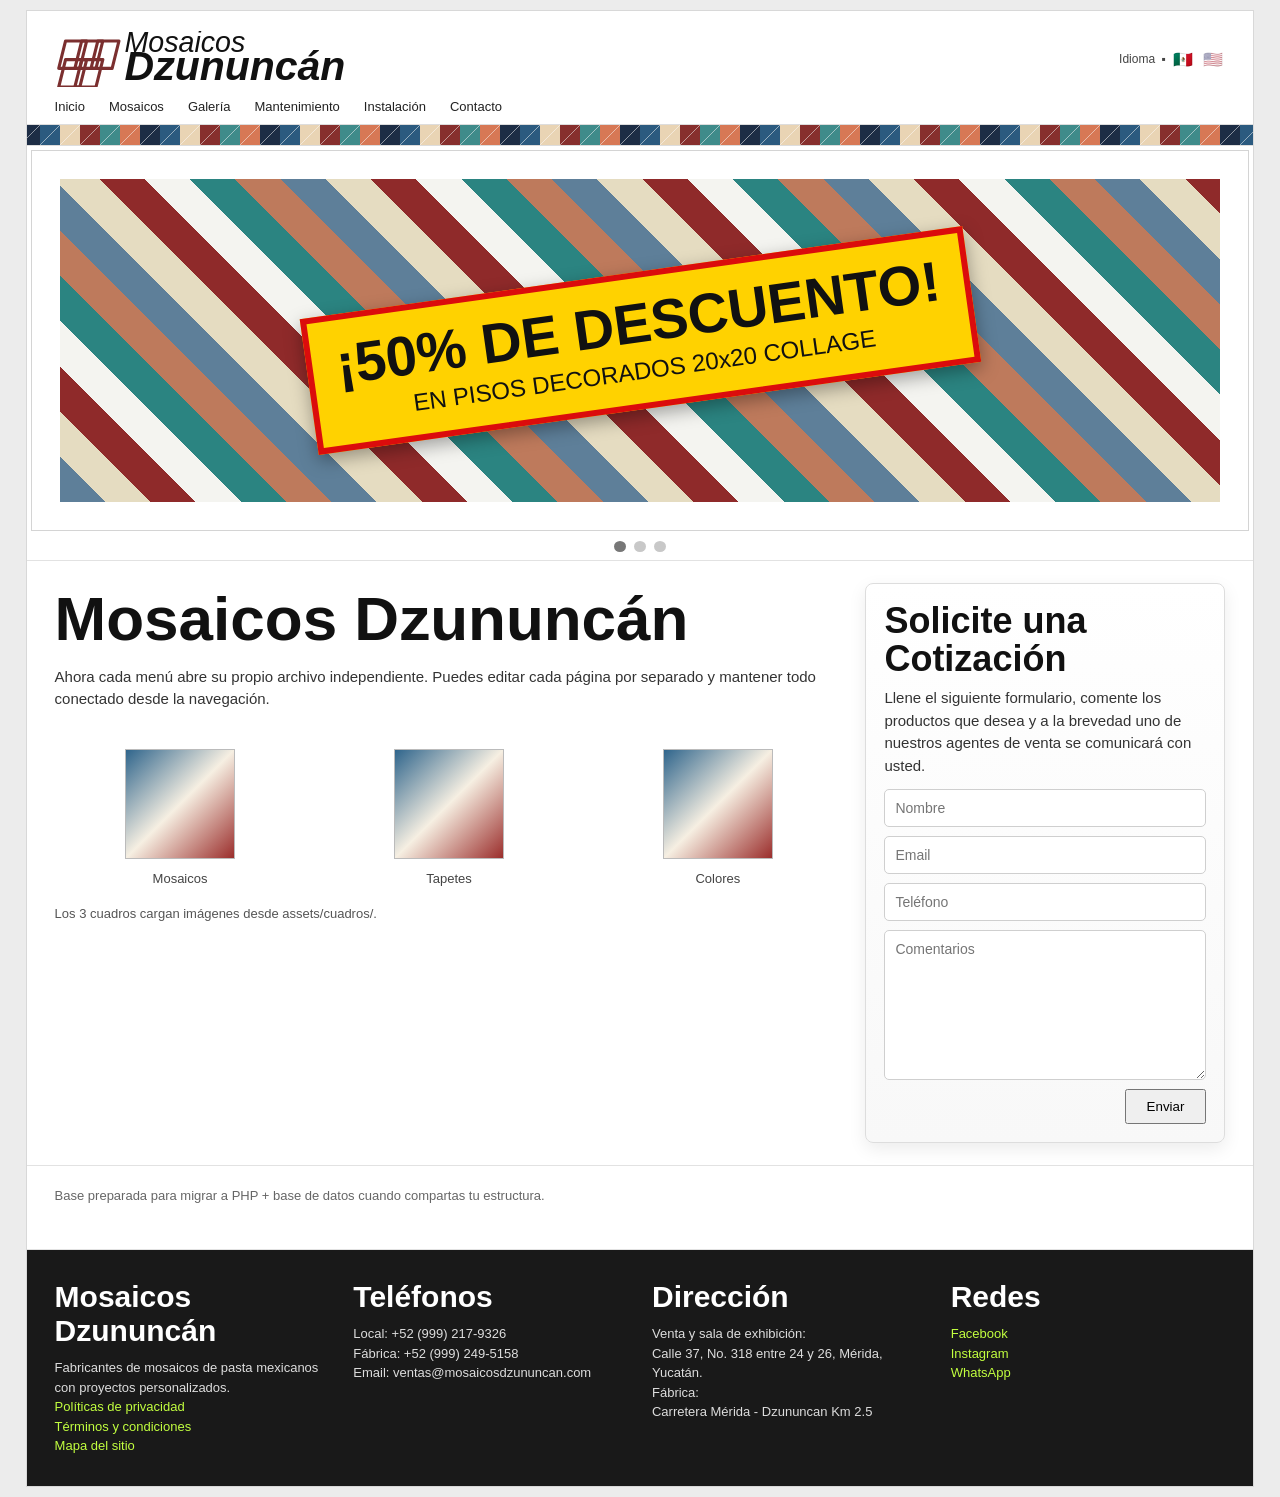
==== commit 63242229: "Mejora categorías externas, validación de cotización y contenido ES/EN" ====
--- a/index.html
+++ b/index.html
@@ -44,7 +44,7 @@
         <form class="quote-form" action="mailto:ventas@mosaicosdzununcan.com" method="post" enctype="text/plain">
           <input type="text" name="nombre" data-i18n-placeholder="quote_name" placeholder="Nombre" required />
           <input type="email" name="email" data-i18n-placeholder="quote_email" placeholder="Email" required />
-          <input type="tel" name="telefono" data-i18n-placeholder="quote_phone" placeholder="Teléfono" />
+          <input type="tel" name="telefono" data-i18n-placeholder="quote_phone" placeholder="Teléfono" required minlength="8" inputmode="tel" />
           <textarea name="comentarios" rows="8" data-i18n-placeholder="quote_comments" placeholder="Comentarios" required></textarea>
           <button type="submit" class="action quote-submit" data-i18n="quote_send">Enviar</button>
         </form>
--- a/assets.css
+++ b/assets.css
@@ -37,9 +37,11 @@
 .tile-card:hover{transform:scale(1.05)}
 .tapetes-cta-wrap{padding:20px 28px}
 
-.hero { border:1px solid #d4d4d4; margin:4px; height:330px; overflow:hidden; position:relative; }
+.hero { border:1px solid #d4d4d4; margin:4px; width:calc(100% - 8px); aspect-ratio:16/5; min-height:180px; max-height:420px; overflow:hidden; position:relative; }
 .slides { position:relative; width:100%; height:100%; }
 .slide { position:absolute; inset:0; display:flex; align-items:center; justify-content:center; opacity:0; transition: opacity .35s ease; background: var(--slide-bg,#ddd); }
+.slide-media{position:absolute;inset:0;width:100%;height:100%;object-fit:contain;object-position:center;background:#f2f2f2}
+.slide .promo{position:relative;z-index:1}
 .slide.active { opacity:1; }
 .promo { transform:rotate(-8deg); background:#ffd200; border:6px solid #db0c0c; padding:18px 24px; text-align:center; box-shadow:0 6px 18px rgba(0,0,0,.35); max-width: 90%; }
 .promo strong { display:block; font-size: clamp(26px,4.6vw,56px); line-height: .95; }
@@ -60,6 +62,12 @@
 .model-search-empty{padding:8px 9px;font-size:12px;color:#777}
 
 footer { border-top:1px solid #e2e2e2; padding:22px 28px; font-size:13px; color:#666; }
+
+.content-panel{padding:24px 28px}
+.content-panel h2{margin-bottom:10px}
+.content-panel .content-list{margin:14px 0 0;padding-left:22px;display:grid;gap:12px;color:#2f2f2f;line-height:1.55}
+.content-panel .content-list li{background:#faf7f3;border:1px solid #eadfce;border-radius:10px;padding:12px 14px;list-style-position:inside}
+
 .category-grid{display:grid;grid-template-columns:repeat(4,1fr);gap:18px;margin-top:14px}
 .category-card img{width:100%;height:130px;object-fit:cover;border:1px solid #ccc}
 .category-card a{display:inline-block;margin-top:8px;text-decoration:none;font-size:12px}
@@ -99,6 +107,13 @@
 .quote-top{padding-bottom:12px;border-bottom:1px solid #e3e3e3;margin-bottom:14px}
 .quote-top h4{font-size:40px;line-height:1.04;margin:0 0 8px}
 .quote-top p{margin:0 0 8px;font-size:14px;color:#333}
+
+.quote-top-inline{border:1px solid #ddd;background:linear-gradient(180deg,#ffffff 0%,#f8f8f8 100%);padding:18px;border-radius:8px;box-shadow:0 6px 18px rgba(0,0,0,.08);margin-top:16px}
+.top-action-buttons{display:flex;gap:10px;flex-wrap:wrap;align-items:center}
+.cta-pill.secondary{background:linear-gradient(90deg,#2f698f 0%,#1e4a68 100%) !important}
+.inline-quote-container{margin-top:14px;display:none}
+.inline-quote-container.open{display:block}
+.mosaic-options-grid{grid-template-columns:repeat(3,minmax(0,1fr));}
 .cta-pill{display:inline-block;padding:10px 14px !important;border-radius:999px !important;background:linear-gradient(90deg,#f39845 0%,#f16800 100%) !important;color:#fff !important;font-weight:700;letter-spacing:.2px;text-decoration:none !important;box-shadow:0 8px 18px rgba(241,104,0,.28);transition:transform .16s ease,box-shadow .16s ease;border:0}
 .cta-pill:hover{transform:translateY(-1px) scale(1.03);box-shadow:0 12px 24px rgba(241,104,0,.32)}
 
@@ -153,3 +168,43 @@
 .especiales-grid{display:grid;grid-template-columns:repeat(4,minmax(0,1fr));gap:12px;padding:20px 28px}
 .special-card img{width:100%;aspect-ratio:1/1;object-fit:cover}
 @media (max-width:980px){.tapetes-list{grid-template-columns:1fr}.especiales-grid{grid-template-columns:repeat(2,minmax(0,1fr));}}
+
+
+@media (max-width:1200px){
+  .decorated-layout{grid-template-columns:1fr}
+  .quote-box{order:2}
+  .mosaic-grid-wrap{order:1}
+  .custom-wrap{grid-template-columns:1fr 140px 1fr}
+}
+@media (max-width:900px){
+  .top{padding:14px 14px 8px}
+  nav{gap:12px;font-size:12px}
+  section{padding:16px}
+  .cards{gap:10px;flex-wrap:wrap;justify-content:center}
+  .tile-card img{width:96px;height:96px}
+  .hero{aspect-ratio:16/7;min-height:150px}
+  .custom-wrap{grid-template-columns:1fr;gap:10px}
+  .vector-editor{max-width:100%}
+  .palette{grid-template-columns:repeat(4,1fr)}
+  .preview-big{aspect-ratio:4/3}
+  .model-overlay-card{width:96vw;max-height:90vh;aspect-ratio:auto;grid-template-rows:1fr 42px;margin:2vh auto 0}
+  .model-overlay-footer{font-size:11px;padding:0 12px}
+  .dark-cols{grid-template-columns:1fr 1fr;gap:12px}
+}
+@media (max-width:600px){
+  .brand-row{flex-wrap:wrap;align-items:flex-start}
+  .langs{margin-left:auto;font-size:11px;flex-wrap:wrap;justify-content:flex-end}
+  h1{font-size:34px}
+  .top-action-buttons .cta-pill{width:100%;text-align:center}
+  .mosaic-options-grid{grid-template-columns:1fr}
+  h2{font-size:28px}
+  .hero{aspect-ratio:16/9;min-height:130px}
+  .mosaic-grid-small{grid-template-columns:repeat(2,minmax(0,1fr))}
+  .tapetes-list{grid-template-columns:1fr;padding:12px}
+  .tapete-card{padding:10px}
+  .tapete-meta h3{font-size:20px}
+  .tapete-meta-head .cta-pill{width:100%;text-align:center}
+  .dark-cols{grid-template-columns:1fr}
+  .dark-footer{padding:18px 14px}
+  footer{padding:14px}
+}
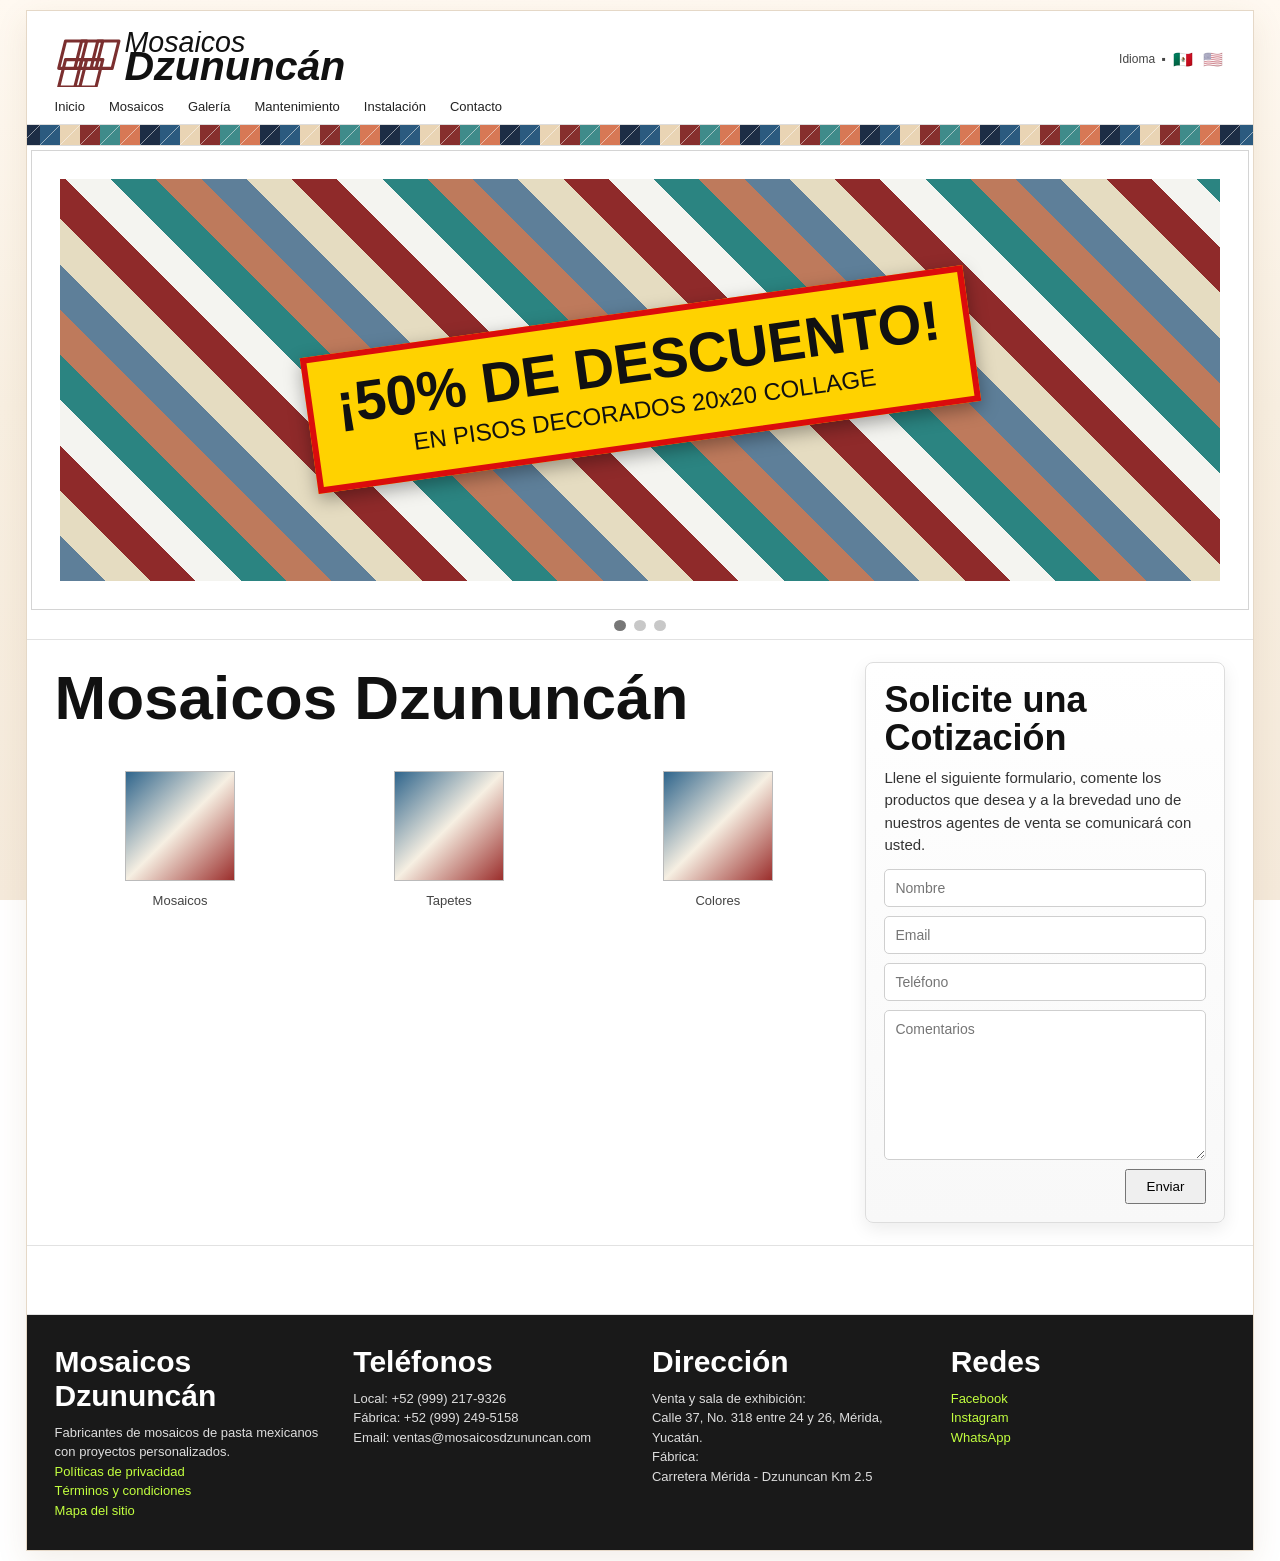
==== commit ba482e3b: "Remove helper comment copy from UI text blocks" ====
--- a/index.html
+++ b/index.html
@@ -34,9 +34,9 @@
     <section class="panel decorated-layout home-sales-layout">
       <div class="mosaic-grid-wrap">
         <h1>Mosaicos Dzununcán</h1>
-        <p data-i18n="home_intro">Ahora cada menú abre su propio archivo independiente.</p>
+        <p data-i18n="home_intro"></p>
         <div class="cards" id="featureCards"></div>
-        <p class="note" data-i18n="home_note">Los 3 cuadros cargan imágenes desde assets/cuadros/.</p>
+        <p class="note" data-i18n="home_note"></p>
       </div>
       <aside class="quote-box">
         <h3 data-i18n="quote_title">Solicite una Cotización</h3>
@@ -51,7 +51,7 @@
       </aside>
     </section>
 
-    <footer data-i18n="home_footer">Base preparada para migrar a PHP + base de datos cuando compartas tu estructura.</footer>
+    <footer></footer>
   </main>
 
   <script src="app.js"></script>
--- a/assets.css
+++ b/assets.css
@@ -1,5 +1,5 @@
 :root {
-  --bg: #ececec;
+  --bg: linear-gradient(180deg,#fff9f1 0%, #f8efe1 45%, #f5eadb 100%);
   --card: #ffffff;
   --accent: #f16800;
   --text: #111;
@@ -7,8 +7,9 @@
   --mosaic-strip-image: url('assets/strip-mosaicos-linea.svg');
 }
 * { box-sizing: border-box; }
-body { margin:0; font-family: Arial, Helvetica, sans-serif; background:var(--bg); color:var(--text); }
-.site { width: min(96vw, 1680px); margin: 10px auto; background: var(--card); border: 1px solid #d8d8d8; }
+[hidden]{display:none !important;}
+body { margin:0; font-family: Arial, Helvetica, sans-serif; background:var(--bg); color:var(--text); background-attachment:fixed; }
+.site { width: min(96vw, 1680px); margin: 10px auto; background: var(--card); border: 1px solid #e5d8c7; box-shadow:0 10px 30px rgba(124,84,36,.10); }
 .top { padding: 20px 28px 10px; }
 .brand-row { display:flex; align-items:center; justify-content:space-between; gap:20px; }
 .logo { display:flex; align-items:center; }
@@ -37,10 +38,10 @@
 .tile-card:hover{transform:scale(1.05)}
 .tapetes-cta-wrap{padding:20px 28px}
 
-.hero { border:1px solid #d4d4d4; margin:4px; width:calc(100% - 8px); aspect-ratio:16/5; min-height:180px; max-height:420px; overflow:hidden; position:relative; }
+.hero { border:1px solid #d4d4d4; margin:4px; width:calc(100% - 8px); height:clamp(220px, 38vw, 460px); overflow:hidden; position:relative; }
 .slides { position:relative; width:100%; height:100%; }
 .slide { position:absolute; inset:0; display:flex; align-items:center; justify-content:center; opacity:0; transition: opacity .35s ease; background: var(--slide-bg,#ddd); }
-.slide-media{position:absolute;inset:0;width:100%;height:100%;object-fit:contain;object-position:center;background:#f2f2f2}
+.slide-media{position:absolute;inset:0;width:100%;height:100%;object-fit:cover;object-position:center;background:#f2f2f2}
 .slide .promo{position:relative;z-index:1}
 .slide.active { opacity:1; }
 .promo { transform:rotate(-8deg); background:#ffd200; border:6px solid #db0c0c; padding:18px 24px; text-align:center; box-shadow:0 6px 18px rgba(0,0,0,.35); max-width: 90%; }
@@ -64,9 +65,18 @@
 footer { border-top:1px solid #e2e2e2; padding:22px 28px; font-size:13px; color:#666; }
 
 .content-panel{padding:24px 28px}
-.content-panel h2{margin-bottom:10px}
-.content-panel .content-list{margin:14px 0 0;padding-left:22px;display:grid;gap:12px;color:#2f2f2f;line-height:1.55}
-.content-panel .content-list li{background:#faf7f3;border:1px solid #eadfce;border-radius:10px;padding:12px 14px;list-style-position:inside}
+.content-panel-pretty{background:linear-gradient(180deg,#fff 0%,#f9f4ec 100%);border:1px solid #eadfce;border-radius:14px;box-shadow:0 12px 24px rgba(0,0,0,.06);margin:18px 18px 0}
+.content-panel h2{margin-bottom:8px}
+.content-lead{font-size:16px;color:#5a4637;margin-bottom:10px}
+.content-panel .content-list{margin:14px 0 0;padding-left:0;display:grid;gap:12px;color:#2f2f2f;line-height:1.6;list-style:none}
+.content-panel .content-list li{background:#fffdf9;border:1px solid #eadfce;border-radius:12px;padding:14px 16px;list-style-position:inside}
+
+.content-accordion{display:grid;gap:10px;margin-top:14px}
+.content-item{border:1px solid #e4d7c4;border-radius:10px;background:#fffaf3;overflow:hidden}
+.content-item summary{list-style:none;cursor:pointer;padding:12px 14px;background:linear-gradient(90deg,#f8e6ce 0%,#f4d8b7 100%);color:#473322;font-size:17px}
+.content-item summary::-webkit-details-marker{display:none}
+.content-item[open] summary{background:linear-gradient(90deg,#f6dfbe 0%,#efcfa9 100%)}
+.content-item p{padding:12px 14px;color:#3b3b3b}
 
 .category-grid{display:grid;grid-template-columns:repeat(4,1fr);gap:18px;margin-top:14px}
 .category-card img{width:100%;height:130px;object-fit:cover;border:1px solid #ccc}
@@ -78,7 +88,7 @@
 .mosaic-card .action{display:inline-block;text-decoration:none;font-size:12px}
 .empty-msg{grid-column:1/-1;padding:12px;border:1px dashed #bbb;background:#fafafa;color:#444}
 .custom-wrap{display:grid;grid-template-columns:1fr 160px 1.4fr;gap:14px;align-items:start}
-.extra-editors{display:grid;grid-template-columns:repeat(2,1fr);gap:10px;margin-top:10px}
+.extra-editors{display:grid;grid-template-columns:repeat(auto-fit,minmax(130px,1fr));gap:10px;margin-top:10px}
 .extra-editor{max-width:none;aspect-ratio:1/1}
 .vector-editor{width:100%;max-width:300px;aspect-ratio:1;border:1px solid #888;background:#fff;padding:8px}
 .vector-editor svg,.editable-svg{width:100%;height:100%;display:block}
@@ -92,12 +102,16 @@
 .sw.active{outline:2px solid #111}
 .side-box{border:1px solid #ddd;background:#f8f8f8;padding:12px}
 @media (max-width:980px){.decorated-layout{grid-template-columns:1fr}.quote-box h3{font-size:30px}.quote-top h4{font-size:32px}.cards{justify-content:flex-start}}
-@media (max-width:760px){ .site{width:100%;margin:0;border-left:0;border-right:0}.btn{margin-left:0}.logo img{height:44px}h1{font-size:46px}h2{font-size:34px}.hero{height:260px}.category-grid,.mosaic-grid,.mosaic-grid-small{grid-template-columns:repeat(2,1fr)}.custom-wrap{grid-template-columns:1fr}.dark-cols{grid-template-columns:1fr} }
+@media (max-width:760px){ .site{width:100%;margin:0;border-left:0;border-right:0}.btn{margin-left:0}.logo img{height:44px}h1{font-size:46px}h2{font-size:34px}.hero{height:260px}.category-grid,.mosaic-grid,.mosaic-grid-small{grid-template-columns:repeat(2,1fr)}.custom-wrap{grid-template-columns:1fr}.dark-cols{grid-template-columns:1fr}
+  .gallery-grid{grid-template-columns:1fr} }
 
 
 .decorated-layout{display:grid;grid-template-columns:minmax(0,1fr) 360px;gap:22px;align-items:start;padding:22px 28px}
 .mosaic-grid-wrap{min-width:0}
 .mosaic-grid-small{grid-template-columns:repeat(4,minmax(100px,1fr));gap:12px}
+.decorated-section-block{margin-bottom:18px}
+.decorated-section-block h3{margin:0 0 8px;font-size:28px}
+.decorated-section-text{margin:0 0 10px;color:#444;line-height:1.5;white-space:normal}
 .mosaic-grid-small .mosaic-card{text-align:center}
 .mosaic-grid-small .mosaic-card img{max-width:118px;margin:0 auto;display:block}
 .mosaic-grid-small .name{font-size:15px;font-weight:700;line-height:1.25}
@@ -114,6 +128,10 @@
 .inline-quote-container{margin-top:14px;display:none}
 .inline-quote-container.open{display:block}
 .mosaic-options-grid{grid-template-columns:repeat(3,minmax(0,1fr));}
+
+.mosaic-options-grid .category-card{display:grid;gap:10px;align-content:start}
+.mosaic-options-grid .category-card img{width:100%;height:auto;aspect-ratio:16/7;object-fit:cover;object-position:center;border:1px solid #ccc;display:block}
+
 .cta-pill{display:inline-block;padding:10px 14px !important;border-radius:999px !important;background:linear-gradient(90deg,#f39845 0%,#f16800 100%) !important;color:#fff !important;font-weight:700;letter-spacing:.2px;text-decoration:none !important;box-shadow:0 8px 18px rgba(241,104,0,.28);transition:transform .16s ease,box-shadow .16s ease;border:0}
 .cta-pill:hover{transform:translateY(-1px) scale(1.03);box-shadow:0 12px 24px rgba(241,104,0,.32)}
 
@@ -127,10 +145,10 @@
 .model-overlay.open{opacity:1;pointer-events:auto}
 .model-overlay.closing{opacity:0;pointer-events:none}
 .model-overlay-backdrop{position:absolute;inset:0;background:rgba(0,0,0,.45);backdrop-filter:blur(1px);transition:background .28s ease}
-.model-overlay-card{position:relative;width:min(92vw,1100px);max-height:88vh;aspect-ratio:4/3;margin:4vh auto 0;background:#111;box-shadow:0 24px 60px rgba(0,0,0,.45);overflow:hidden;border-radius:4px;display:grid;grid-template-rows:1fr 46px;transform:translateY(24px) scale(.96);opacity:0;transition:transform .3s ease,opacity .3s ease}
+.model-overlay-card{position:relative;width:min(96vw,calc(90vh * 4 / 3),1400px);aspect-ratio:4/3;max-height:90vh;margin:2.5vh auto 0;background:#111;box-shadow:0 24px 60px rgba(0,0,0,.45);overflow:hidden;border-radius:4px;display:grid;grid-template-rows:1fr 46px;transform:translateY(24px) scale(.96);opacity:0;transition:transform .3s ease,opacity .3s ease}
 .model-overlay.open .model-overlay-card{transform:translateY(0) scale(1);opacity:1}
 .model-overlay-close{position:absolute;right:10px;top:8px;z-index:3;border:0;background:rgba(0,0,0,.5);color:#fff;width:34px;height:34px;border-radius:50%;font-size:24px;line-height:1;cursor:pointer}
-.model-overlay-pattern{width:100%;height:100%;display:block;background:#f0f0f0}
+.model-overlay-pattern{width:100%;height:100%;display:block;background:#f0f0f0;object-fit:contain}
 .model-overlay-footer{height:46px;background:#000;color:#d7ecff;display:flex;align-items:center;padding:0 20px;font-size:12px;letter-spacing:.8px}
 
 .quote-box h3{font-size:36px;margin:0 0 10px;line-height:1.05}
@@ -161,13 +179,30 @@
 .tapete-meta-head .cta-pill{padding:10px 18px !important;font-size:14px !important}
 
 .colors-grid{display:grid;grid-template-columns:repeat(auto-fill,minmax(140px,1fr));gap:12px;margin-top:14px}
+
+.color-comparator{margin-top:14px;border:1px solid #ddd;border-radius:10px;padding:12px;background:#fff;display:grid;gap:12px}
+.color-comparator-canvases{display:grid;grid-template-columns:repeat(2,minmax(0,220px)) minmax(280px,1fr);align-items:start;gap:16px}
+.color-compare-editor{border:1px solid #e3e3e3;border-radius:8px;padding:10px;background:#fafafa;display:grid;justify-items:center}
+.color-compare-editor h3,.color-compare-preview h3{margin:0 0 8px;font-size:16px}
+.color-compare-editor canvas{width:min(100%,200px);height:auto;display:block;border:1px solid #bbb;background:#fff}
+
+.color-compare-preview{border:1px solid #e3e3e3;border-radius:8px;padding:10px;background:#fafafa}
+.color-compare-preview canvas{width:100%;max-width:520px;aspect-ratio:3/2;height:auto;display:block;border:1px solid #bbb;background:#fff}
+
+.compare-controls{margin-top:4px}
+.compare-controls .control-btn{background:#fff;border:1px solid #cfcfcf}
+.compare-controls .control-btn:hover{border-color:#999}
+
+.compare-palette{margin-top:8px;grid-template-columns:repeat(10,minmax(0,1fr));max-height:150px;overflow:auto;padding-right:2px;max-width:720px}
+.compare-palette .sw{height:40px;display:flex;align-items:center;justify-content:center;padding:2px 4px;font-size:10px;line-height:1.1;text-align:center;white-space:nowrap;text-overflow:ellipsis}
+.compare-palette .sw.active{outline:2px solid #000;outline-offset:-2px}
 .color-card{border:1px solid #ddd;border-radius:8px;padding:10px;background:#fff;display:grid;gap:6px;text-align:center}
 .color-card .swatch{height:60px;border:1px solid #bbb;border-radius:6px}
 .color-card strong{font-size:14px}
 .color-card span{font-size:12px;color:#666}
 .especiales-grid{display:grid;grid-template-columns:repeat(4,minmax(0,1fr));gap:12px;padding:20px 28px}
 .special-card img{width:100%;aspect-ratio:1/1;object-fit:cover}
-@media (max-width:980px){.tapetes-list{grid-template-columns:1fr}.especiales-grid{grid-template-columns:repeat(2,minmax(0,1fr));}}
+@media (max-width:980px){.tapetes-list{grid-template-columns:1fr}.especiales-grid{grid-template-columns:repeat(2,minmax(0,1fr));}.color-comparator-canvases{grid-template-columns:1fr}}
 
 
 @media (max-width:1200px){
@@ -182,12 +217,12 @@
   section{padding:16px}
   .cards{gap:10px;flex-wrap:wrap;justify-content:center}
   .tile-card img{width:96px;height:96px}
-  .hero{aspect-ratio:16/7;min-height:150px}
+  .hero{height:clamp(180px, 48vw, 300px)}
   .custom-wrap{grid-template-columns:1fr;gap:10px}
   .vector-editor{max-width:100%}
   .palette{grid-template-columns:repeat(4,1fr)}
   .preview-big{aspect-ratio:4/3}
-  .model-overlay-card{width:96vw;max-height:90vh;aspect-ratio:auto;grid-template-rows:1fr 42px;margin:2vh auto 0}
+  .model-overlay-card{width:min(96vw,calc(90vh * 4 / 3));aspect-ratio:4/3;max-height:90vh;grid-template-rows:1fr 42px;margin:2vh auto 0}
   .model-overlay-footer{font-size:11px;padding:0 12px}
   .dark-cols{grid-template-columns:1fr 1fr;gap:12px}
 }
@@ -197,14 +232,56 @@
   h1{font-size:34px}
   .top-action-buttons .cta-pill{width:100%;text-align:center}
   .mosaic-options-grid{grid-template-columns:1fr}
+  .content-panel-pretty{margin:12px 8px 0;padding:16px 14px}
+  .content-lead{font-size:14px}
   h2{font-size:28px}
-  .hero{aspect-ratio:16/9;min-height:130px}
+  .hero{height:clamp(170px, 56vw, 240px)}
   .mosaic-grid-small{grid-template-columns:repeat(2,minmax(0,1fr))}
+  .gallery-grid{grid-template-columns:repeat(2,minmax(0,1fr))}
   .tapetes-list{grid-template-columns:1fr;padding:12px}
   .tapete-card{padding:10px}
   .tapete-meta h3{font-size:20px}
   .tapete-meta-head .cta-pill{width:100%;text-align:center}
   .dark-cols{grid-template-columns:1fr}
+  .gallery-grid{grid-template-columns:1fr}
   .dark-footer{padding:18px 14px}
   footer{padding:14px}
 }
+
+
+.gallery-grid{display:grid;grid-template-columns:repeat(4,minmax(0,1fr));gap:14px;margin-top:14px}
+.gallery-card{border:1px solid #ddd;border-radius:8px;background:#fff;padding:8px;display:grid;gap:6px}
+.gallery-thumb-btn{border:0;padding:0;background:#fff;cursor:zoom-in}
+.gallery-thumb-btn img{width:100%;height:180px;object-fit:cover;display:block;border:1px solid #ccc}
+.gallery-name{font-size:13px;font-weight:700;color:#222}
+.gallery-caption{font-size:12px;color:#666;line-height:1.4}
+.gallery-overlay{position:fixed;inset:0;z-index:1300;opacity:0;pointer-events:none;transition:opacity .22s ease}
+.gallery-overlay.open{opacity:1;pointer-events:auto}
+.gallery-overlay-backdrop{position:absolute;inset:0;background:rgba(0,0,0,.62)}
+.gallery-overlay-card{position:relative;width:min(96vw,1400px);height:min(92vh,980px);margin:2vh auto 0;background:#111;border-radius:8px;display:grid;grid-template-rows:1fr auto;overflow:hidden}
+.gallery-overlay-close{position:absolute;right:10px;top:8px;z-index:2;border:0;background:rgba(0,0,0,.5);color:#fff;width:34px;height:34px;border-radius:50%;font-size:24px;cursor:pointer}
+#galleryOverlayImg{width:100%;height:100%;object-fit:contain;background:#111}
+.gallery-overlay-footer{padding:10px 14px;background:#000;color:#fff;display:grid;gap:4px}
+.gallery-overlay-footer strong{font-size:14px}
+.gallery-overlay-footer span{font-size:12px;color:#ddd}
+
+.contact-page{display:grid;gap:18px}
+.contact-intro{font-size:15px;color:#4a4a4a;max-width:980px}
+.contact-section-title{font-size:36px;text-transform:uppercase;letter-spacing:.2px;margin-top:8px}
+.contact-location-row{display:grid;grid-template-columns:minmax(300px,1fr) minmax(260px,.95fr);gap:18px;align-items:start;padding:14px 0;border-top:1px solid #e6e6e6}
+.contact-location-row:last-child{border-bottom:1px solid #e6e6e6;padding-bottom:18px}
+.contact-map-frame{border:1px solid #d7d7d7;background:#fff;min-height:320px}
+.contact-map-frame iframe{display:block;width:100%;height:320px;border:0}
+.contact-location-info h4{font-size:22px;margin:0 0 8px;line-height:1.15}
+.contact-location-info p{margin:0 0 10px;font-size:15px;line-height:1.45;color:#2f2f2f}
+.contact-location-info a{color:#2458b6;text-decoration:none}
+.contact-location-info a:hover{text-decoration:underline}
+
+@media (max-width:900px){
+  .contact-section-title{font-size:28px}
+  .contact-location-row{grid-template-columns:1fr;gap:12px}
+  .contact-map-frame{min-height:280px}
+  .contact-map-frame iframe{height:280px}
+  .contact-location-info h4{font-size:20px}
+  .contact-location-info p{font-size:14px}
+}
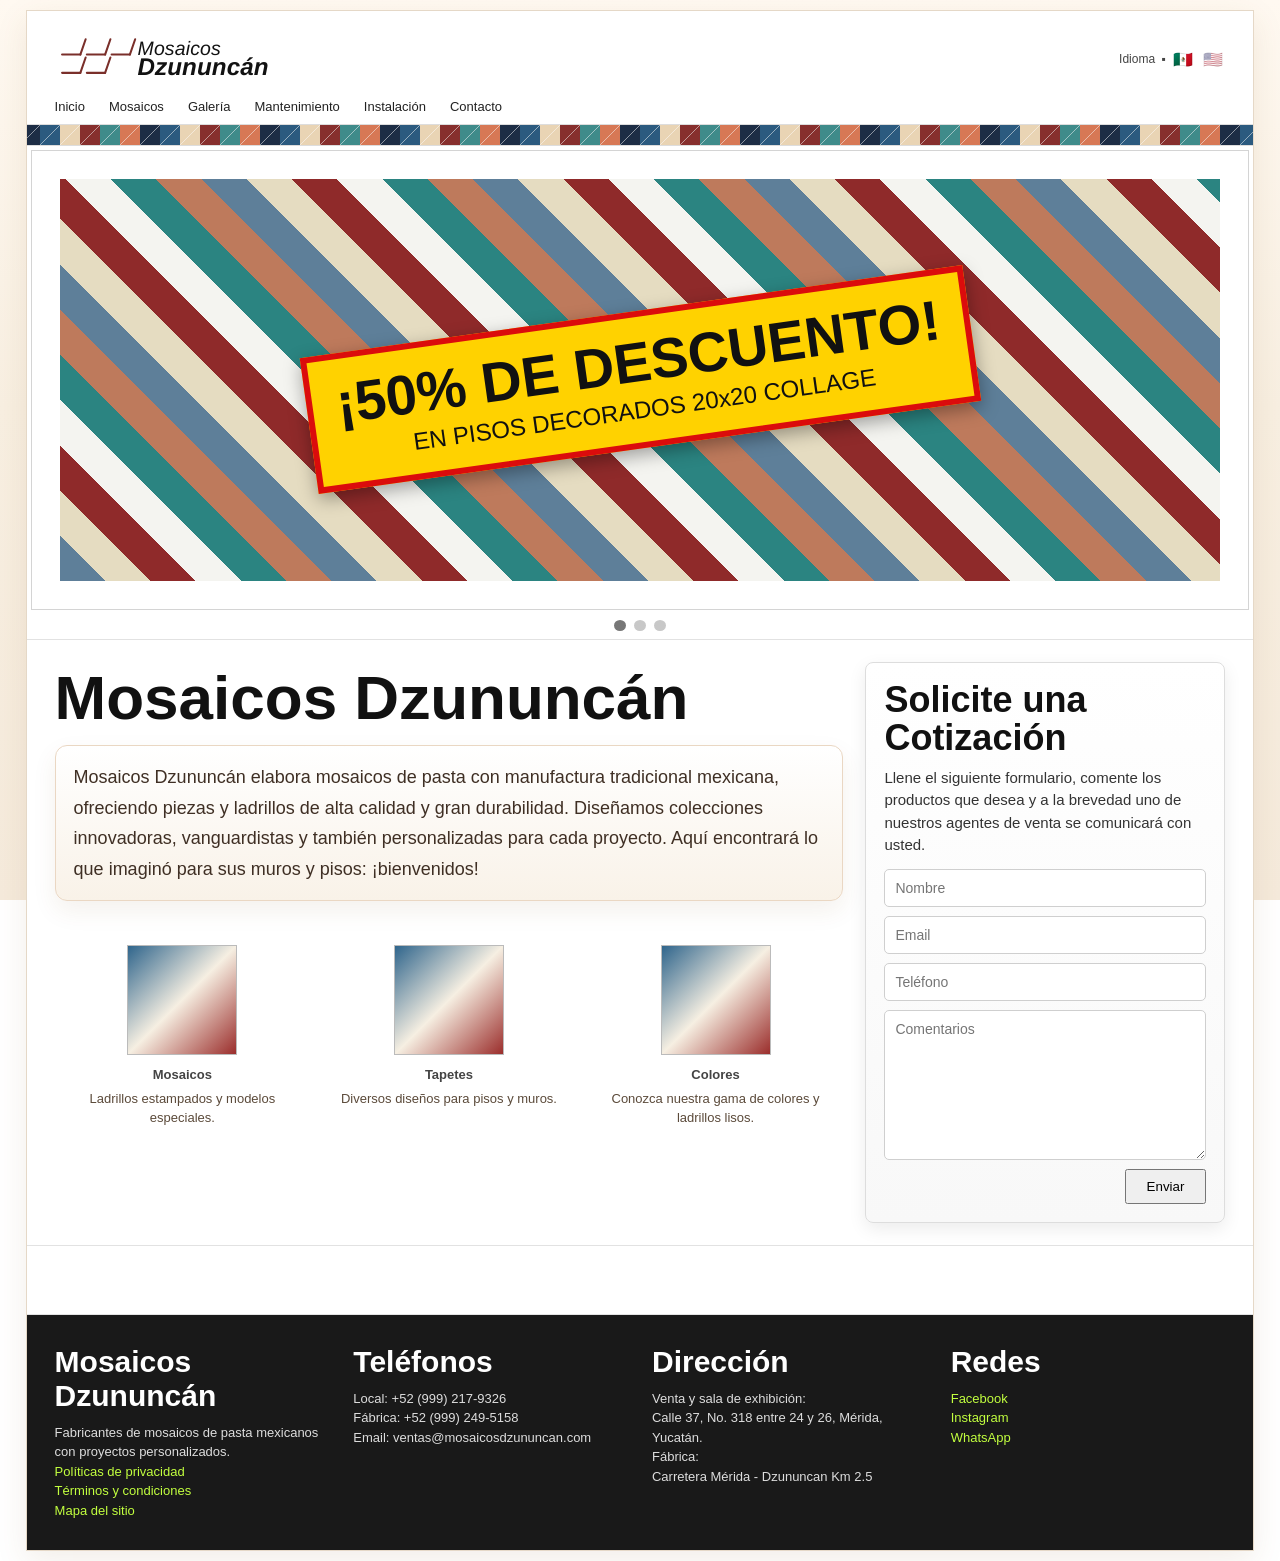
==== commit 8189bb2b: "Add direct cenefas anchor link from mosaics menu" ====
--- a/index.html
+++ b/index.html
@@ -34,7 +34,7 @@
     <section class="panel decorated-layout home-sales-layout">
       <div class="mosaic-grid-wrap">
         <h1>Mosaicos Dzununcán</h1>
-        <p data-i18n="home_intro"></p>
+        <p class="home-intro-lead" data-i18n="home_intro"></p>
         <div class="cards" id="featureCards"></div>
         <p class="note" data-i18n="home_note"></p>
       </div>
--- a/assets.css
+++ b/assets.css
@@ -33,8 +33,10 @@
 .tile-card { color:inherit; text-align:center; text-decoration:none; display:flex; }
 .tile-card img { width:110px; height:110px; object-fit:cover; border:1px solid #bbb; display:block; margin:0 auto 4px; }
 .tile-card span { font-size: 13px; color:#444; }
-
-.tile-card{display:flex;flex-direction:column;align-items:center;gap:8px;padding:4px 6px;transition:transform .18s ease, box-shadow .18s ease}
+.tile-card-title{font-size:20px;font-weight:700;color:#1d1d1d}
+.tile-card-description{display:block;font-size:13px;line-height:1.45;color:#5b4a3a;max-width:230px}
+
+.tile-card{display:flex;flex-direction:column;align-items:center;gap:8px;padding:10px 10px 8px;transition:transform .18s ease, box-shadow .18s ease}
 .tile-card:hover{transform:scale(1.05)}
 .tapetes-cta-wrap{padding:20px 28px}
 
@@ -123,14 +125,17 @@
 .quote-top p{margin:0 0 8px;font-size:14px;color:#333}
 
 .quote-top-inline{border:1px solid #ddd;background:linear-gradient(180deg,#ffffff 0%,#f8f8f8 100%);padding:18px;border-radius:8px;box-shadow:0 6px 18px rgba(0,0,0,.08);margin-top:16px}
-.top-action-buttons{display:flex;gap:10px;flex-wrap:wrap;align-items:center}
+.top-action-buttons{display:flex;gap:28px;flex-wrap:wrap;align-items:center;margin-top:18px}
 .cta-pill.secondary{background:linear-gradient(90deg,#2f698f 0%,#1e4a68 100%) !important}
 .inline-quote-container{margin-top:14px;display:none}
 .inline-quote-container.open{display:block}
 .mosaic-options-grid{grid-template-columns:repeat(3,minmax(0,1fr));}
 
-.mosaic-options-grid .category-card{display:grid;gap:10px;align-content:start}
+.mosaic-options-grid .category-card{display:grid;gap:12px;align-content:start;text-align:center}
 .mosaic-options-grid .category-card img{width:100%;height:auto;aspect-ratio:16/7;object-fit:cover;object-position:center;border:1px solid #ccc;display:block}
+.mosaic-options-grid .cta-pill{width:100%;display:flex;align-items:center;justify-content:center;text-align:center}
+.mosaic-direct-link{display:block;font-size:13px;color:#7a3f20;text-decoration:underline;font-weight:700}
+.mosaic-direct-link:hover{color:#51260f}
 
 .cta-pill{display:inline-block;padding:10px 14px !important;border-radius:999px !important;background:linear-gradient(90deg,#f39845 0%,#f16800 100%) !important;color:#fff !important;font-weight:700;letter-spacing:.2px;text-decoration:none !important;box-shadow:0 8px 18px rgba(241,104,0,.28);transition:transform .16s ease,box-shadow .16s ease;border:0}
 .cta-pill:hover{transform:translateY(-1px) scale(1.03);box-shadow:0 12px 24px rgba(241,104,0,.32)}
@@ -151,12 +156,27 @@
 .model-overlay-pattern{width:100%;height:100%;display:block;background:#f0f0f0;object-fit:contain}
 .model-overlay-footer{height:46px;background:#000;color:#d7ecff;display:flex;align-items:center;padding:0 20px;font-size:12px;letter-spacing:.8px}
 
+.compare-toggle{background:linear-gradient(90deg,#8b5a3c 0%,#6e432b 100%) !important}
+.compare-toggle.active{box-shadow:0 0 0 3px rgba(139,90,60,.28),0 10px 24px rgba(110,67,43,.35) !important;transform:translateY(-1px)}
+.mosaic-preview-trigger.compare-picked{outline:3px solid #7b2f2f;outline-offset:2px;box-shadow:0 10px 22px rgba(123,47,47,.35)}
+.compare-mode-notice{margin:14px 2px 2px;padding:10px 12px;border-radius:10px;border:1px solid #d8b89e;background:#f5ebe3;color:#5f3926;font-size:14px;line-height:1.45}
+.compare-count-control{margin-top:12px;display:inline-flex;align-items:center;gap:10px;padding:8px 10px;border:1px solid #d8c7b6;border-radius:999px;background:#fff}
+.compare-count-label{font-size:13px;color:#5b412f;font-weight:700}
+.compare-count-btn{width:28px;height:28px;border-radius:999px;border:1px solid #b89277;background:#f5ebe3;color:#5f3926;font-size:18px;line-height:1;cursor:pointer}
+.compare-count-btn:disabled{opacity:.5;cursor:not-allowed}
+.compare-count-value{min-width:20px;text-align:center;font-size:16px;color:#4d301f}
+.model-overlay-compare .model-overlay-compare-wrap{position:relative;width:min(96vw,1600px);margin:2.5vh auto 0}
+.model-overlay-compare .model-overlay-compare-grid{display:grid;grid-template-columns:repeat(2,minmax(0,1fr));gap:14px;align-items:start}
+.model-overlay-compare .model-overlay-card{width:100%;max-height:88vh;aspect-ratio:4/3;margin:0}
+@media (max-width:900px){.model-overlay-compare .model-overlay-compare-grid{grid-template-columns:1fr}.model-overlay-compare .model-overlay-card{max-height:44vh}}
+
 .quote-box h3{font-size:36px;margin:0 0 10px;line-height:1.05}
 .quote-box p{font-size:15px;line-height:1.5;margin-bottom:12px;color:#333}
 .quote-form{display:grid;gap:9px}
 .quote-form input,.quote-form textarea{width:100%;border:1px solid #cfcfcf;border-radius:5px;padding:10px;font-size:14px;font-family:Arial,Helvetica,sans-serif;background:#fff}
 .quote-submit{justify-self:end;padding:8px 20px}
 .home-sales-layout h1{margin-top:0}
+.home-intro-lead{max-width:1000px;font-size:18px;line-height:1.7;color:#3f2f24;background:linear-gradient(180deg,#fff 0%,#f9f2e8 100%);border:1px solid #ead7c3;border-radius:12px;padding:16px 18px;box-shadow:0 10px 24px rgba(120,72,27,.08)}
 .custom-controls{display:flex;gap:6px;margin-top:8px}
 .control-btn{padding:7px 10px;min-width:38px;font-size:16px;line-height:1;border-radius:6px}
 .control-btn:disabled{opacity:.45;cursor:not-allowed}
